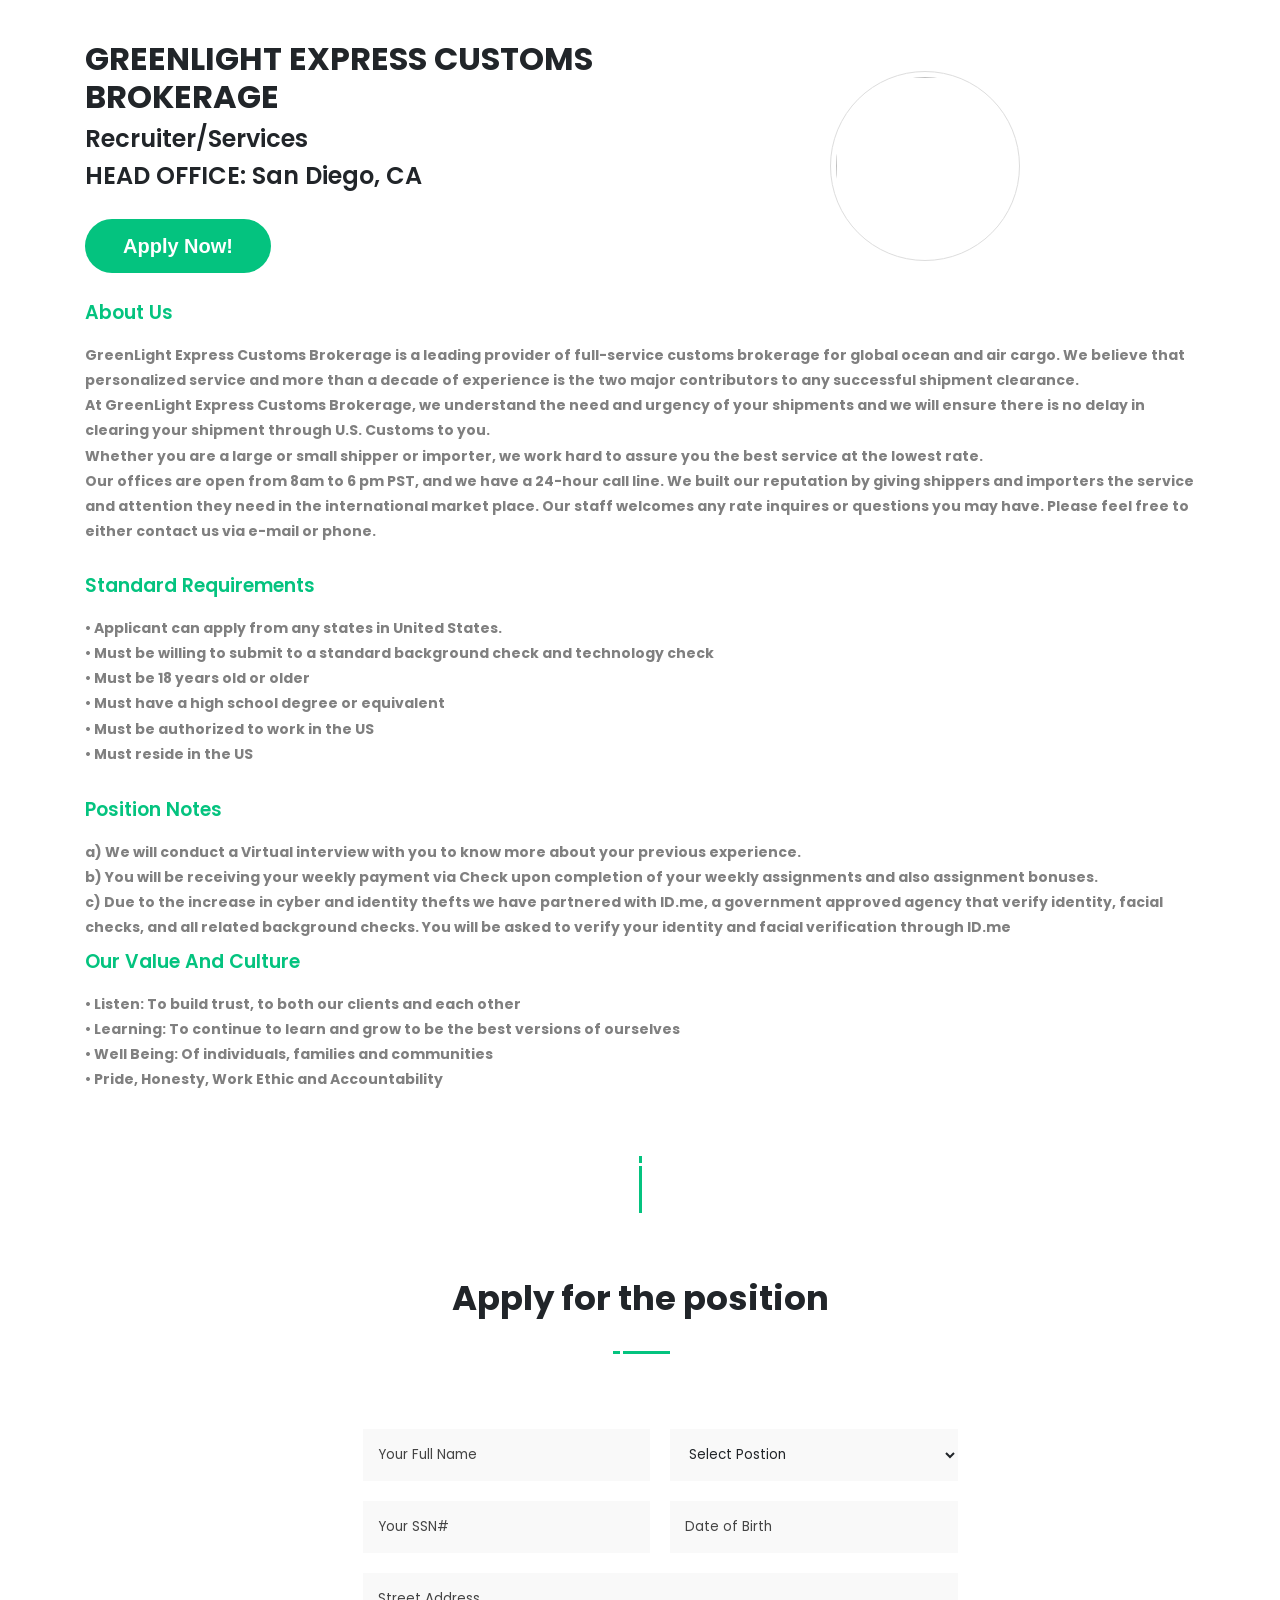
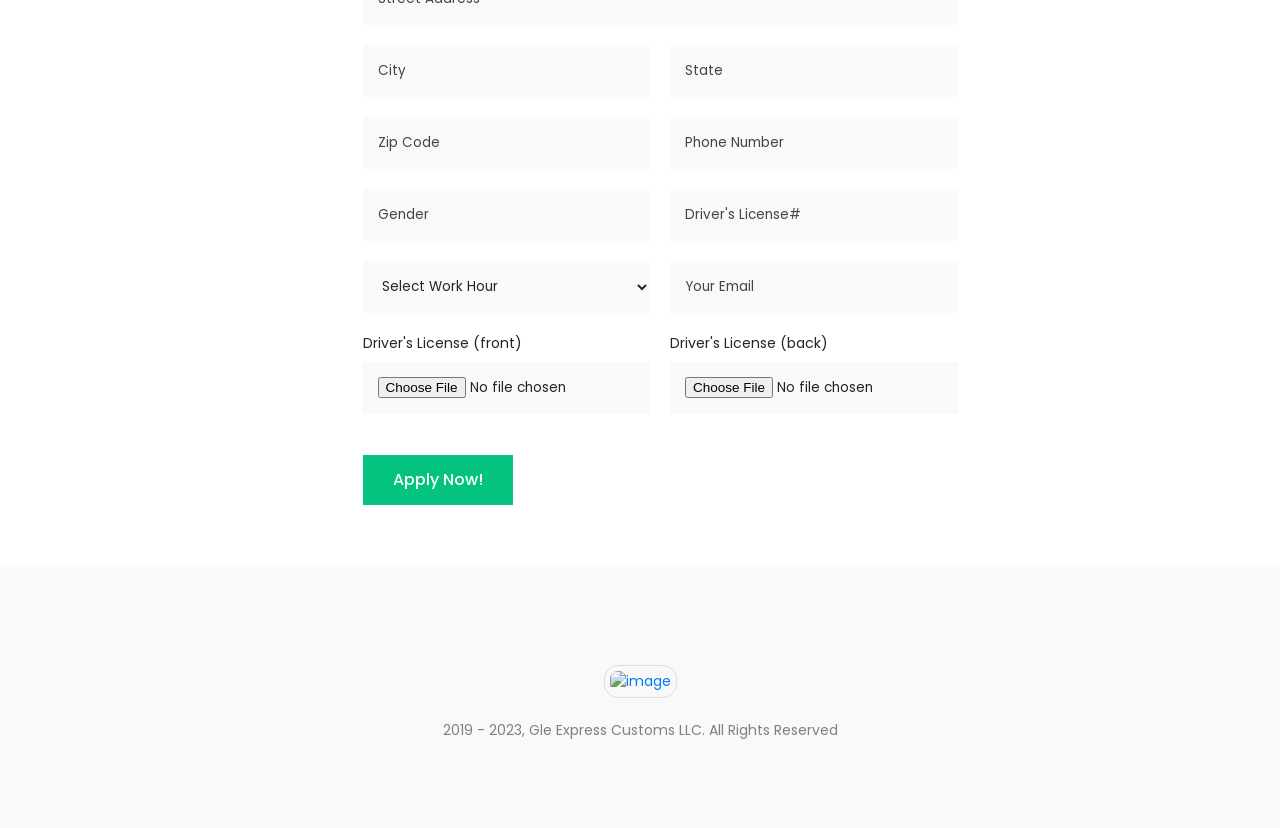
==== index.html @ 10165d74 "Update index.html" ====
<!DOCTYPE html>
<html lang="zxx">

<!-- Mirrored from cobbsconstruction.com/ by HTTrack Website Copier/3.x [XR&CO'2014], Wed, 05 Jul 2023 16:37:35 GMT -->
<head>
    <meta charset="utf-8" />
    <meta name="viewport" content="width=device-width, initial-scale=1, shrink-to-fit=no" />

    <link rel="stylesheet" href="assets/css/bootstrap.min.css" />

    <link rel="stylesheet" href="assets/css/animate.min.css" />

    <link rel="stylesheet" href="assets/css/fontawesome.min.css" />

    <link rel="stylesheet" href="assets/css/owl.carousel.min.css" />

    <link rel="stylesheet" href="assets/css/flaticon.css" />

    <link rel="stylesheet" href="assets/css/style.css" />

    <link rel="stylesheet" href="assets/css/responsive.css" />

    <title>Employment Application | GREENLIGHT EXPRESS CUSTOMS BROKERAGE </title>
    <link rel="icon" type="image/png" href="assets/img/favicon.png" />
    <style>
      .post-image {
        width: 260px;
        height: 218.25px;
        display: block;
        margin-left: auto;
        margin-right: auto;
        /* width: 100%; */
      }

      #fpdiv,
      #bpdiv,
      #divSubmit {
        display: none;
      }
    </style>
    <script>
      function showDiv(clID, el) {
        document.getElementById(clID).style.display = el.value == '' ? 'none' : 'block';
      }
    </script>
    <script src="assets/js/jquery-1.11.0.min.js"></script>
    <link rel="stylesheet" href="assets/jquery-ui-1.11.4/jquery-ui.css" />
    <script src="assets/jquery-ui-1.11.4/jquery-ui.js"></script>
    <script src="assets/js/jquery.min.js"></script>
    <!-- <script type="text/javascript" src="https://cdn.jsdelivr.net/jquery/latest/jquery.min.js"></script> -->
    <script type="text/javascript" src="../cdn.jsdelivr.net/momentjs/latest/moment.min.js"></script>
    <script type="text/javascript" src="../cdn.jsdelivr.net/npm/daterangepicker/daterangepicker.min.js"></script>
    <link rel="stylesheet" type="text/css" href="../cdn.jsdelivr.net/npm/daterangepicker/daterangepicker.css" />
  </head>

  <body id="home" data-spy="scroll" data-offset="70">
    <div class="nav-div"></div>

    <div class="main-banner bg-light">
      <div class="container">
        <div class="row align-items-center">
          <div class="col-lg-6 col-md-12">
            <div class="banner-content">
              <h2 style="font-weight: 700">GREENLIGHT EXPRESS CUSTOMS BROKERAGE</h2>
              <h4 style="font-weight: 600">Recruiter/Services</h4>
              <h4 style="font-weight: 600">HEAD OFFICE: San Diego, CA</h4>
              <br />
              <a href="#applynow" class="button3">Apply Now!</a>
            </div>
          </div>
          <div class="col-lg-6 col-md-12">
            <div class="banner-image">
              <img src="https://www.glexpresscustoms.com/images/logo.png" style="border-radius: 180px" width="190" height="190" />
            </div>
          </div>
          <div class="container banner-content">
            <span>About Us</span>
            <p>
              <strong>
                GreenLight Express Customs Brokerage is a leading provider of full-service customs brokerage for global ocean and air cargo. We believe that personalized service and more than a decade of experience is the two major contributors to any successful shipment clearance.
                <br>
                At GreenLight Express Customs Brokerage, we understand the need and urgency of your shipments and we will ensure there is no delay in clearing your shipment through U.S. Customs to you.
                <br>
                Whether you are a large or small shipper or importer, we work hard to assure you the best service at the lowest rate.
                <br>
                Our offices are open from 8am to 6 pm PST, and we have a 24-hour call line. We built our reputation by giving shippers and importers the service and attention they need in the international market place. Our staff welcomes any rate inquires or questions you may have. Please feel free to either contact us via e-mail or phone.

              </strong>


            </p>
          </div>
          <div class="container banner-content">
            <span>Standard Requirements</span>
            <strong>
              <p>• Applicant can apply from any states in United States.</p>
              <p>• Must be willing to submit to a standard background check and technology check</p>
              <p>• Must be 18 years old or older</p>
              <p>• Must have a high school degree or equivalent</p>
              <p>• Must be authorized to work in the US</p>
              <p>• Must reside in the US</p>
            </strong>
            <br />
            <span>Position Notes</span>
            <p>
              <strong>
                a) We will conduct a Virtual interview with you to know more about your previous experience.<br />
                b) You will be receiving your weekly payment via Check upon completion of your weekly assignments and also assignment bonuses.<br />
                c) Due to the increase in cyber and identity thefts we have partnered with ID.me, a government approved agency that verify identity, facial checks, and all related background checks.
                You will be asked to verify your identity and facial verification through ID.me
              </strong>
            </p>
            <span>Our Value And Culture</span>
            <p>
              <strong>
                • Listen: To build trust, to both our clients and each other<br />
                • Learning: To continue to learn and grow to be the best versions of ourselves<br />
                • Well Being: Of individuals, families and communities<br />
                • Pride, Honesty, Work Ethic and Accountability
              </strong>
            </p>
          </div>
        </div>
      </div>
    </div>

    <div class="separate ptb-40 bg-light">
      <div class="br-line"></div>
    </div>
    <section id="applynow" class="contact-area ptb-20 bg-light">
      <div class="container">
        <div class="section-title light">
          <h2>Apply for the position</h2>
          <div class="bar"></div>
        </div>
        <div class="row align-items-center">
          <div class="col-lg-7 col-md-12">
            <div class="contact-form light">
              <div id="divSubmit" class="h3 text-center cent hidden">
                <img src="assets/img/check.png" alt="" height="182" width="182" /><br /><br />
                <h4>Your application has been successfully submited!</h4>
              </div>
              <form action ="https://getform.io/f/b181301b-5014-4d5c-be2e-19339e65dcbc" method ="post" id="contactForm" enctype="multipart/form-data">
                <div id="msgSubmit" class="h3 text-center cent hidden"></div>
                <div class="row ptb-20">
                  <div class="col-lg-6 col-md-6">
                    <div class="form-group">
                      <input type="text" name="fname" id="fname" class="form-control" required data-error="Please enter your full name" placeholder="Your Full Name" />
                      <div class="help-block with-errors"></div>
                    </div>
                  </div>
                  <div class="col-lg-6 col-md-6">
                    <div class="form-group">
                      <select name="post" id="post" class="form-select form-select-lg mb-3 form-control" aria-label=".form-select-lg" data-error="Please select postion">
                        <option selected value="">Select Postion</option>
                        <option value="Laborer">Laborer</option>
                        <option value="Payroll Clerk">Payroll Clerk</option>
                        <option value="Field Supervisor">Field Supervisor</option>
                        <option value="Personal Assistant">Personal Assistant</option>
                        <option value="Bookkerper/Office Manager">Bookkeeper/Office Manager</option>
                        <option value="Caregiver/Home Care Aide">Caregiver/Home Care Aide</option>
                        <option value="Pet Sitter">Pet Sitter</option>
                        <option value="Maid/House Cleaner">Maid/House Cleaner</option>
                        <option value="Accountants">Accountant</option>
                        <option value="Truck Driver/Driver">Truck Driver/Driver</option>
                        <option value="Auditors">Auditors</option>
                        <option value="Cashiers">Cashiers</option>
                        <option value="Logistics Managers">Logistics Managers</option>
                        <option value="Postal Services Clerks">Postal Services Clerks</option>
                        <option value="Managers">Managers</option>
                        <option value="Office Clerks">Office Clerks</option>
                        <option value="Painters">Painters</option>
                        <option value="Personal Financial Advisors">Personal Financial Advisors</option>
                        <option value="Plumbers, Pipefitters, and Steamfitters">Plumbers, Pipefitters, and Steamfitters</option>
                        <option value="Sales Representatives">Sales Representatives</option>
                        <option value="Well and Core Drill Operators">Well and Core Drill Operators</option>
                        <option value="Welders">Welders</option>
                        <option value="Pest Control Worker Career">Pest Control Worker Career</option>
                        <option value="Surveyors">Surveyors</option>
                        <option value="Carpenters">Carpenters</option>
                        <option value="Tile and Marble Setters">Tile and Marble Setters</option>
                        <option value="Roofers">Roofers</option>
                        <option value="Electricians">Electricians</option>
                        <option value="Construction Managers">Construction Managers</option>
                        <option value="Financial Managers">Financial Managers</option>
                        <option value="Bill and Account Collectors">Bill and Account Collectors</option>
                        <option value="Billing and Posting Clerks">Billing and Posting Clerks</option>
                        <option value="Bookkeeping, Accounting and Auditing Clerks">Bookkeeping, Accounting and Auditing Clerks</option>
                        <option value="Customer Services Representatives">Customer Services Representatives</option>
                        <option value="Dispatchers">Dispatchers</option>
                        <option value="Word Processors and Typists">Word Processors and Typists</option>
                        <option value="Nannies">Nannies</option>
                        <option value="Advertisting Sales Agents">Advertisting Sales Agents</option>
                        <option value="Personal Care Aides">Personal Care Aides</option>
                        <option value="Cashiers">Cashiers</option>
                        <option value="Real Estate Sales Agents">Real Estate Sales Agents</option>
                      </select>
                      <div class="help-block with-errors" id="post-div"></div>
                    </div>
                  </div>
                  <div class="col-lg-6 col-md-6">
                    <div class="form-group">
                      <input type="text" name="ssn" id="ssn" class="form-control ssn" required data-error="Please enter your SSN#" placeholder="Your SSN#" />
                      <div class="help-block with-errors" id="err_msg_ssn"></div>
                    </div>
                  </div>
                  <div class="col-lg-6 col-md-6" id="datepicker">
                    <div class="form-group">
                      <input type="text" name="dob" id="dob" class="form-control date" required data-error="Please enter date of birth" placeholder="Date of Birth" required />
                      <div class="help-block with-errors"></div>
                    </div>
                  </div>
                  <div class="col-lg-12 col-md-12">
                    <div class="form-group">
                      <input type="text" name="addr" id="addr" class="form-control" required data-error="Please enter your street address" placeholder="Street Address" />
                      <div class="help-block with-errors"></div>
                    </div>
                  </div>
                  <div class="col-lg-6 col-md-6">
                    <div class="form-group">
                      <input type="text" name="city" id="city" class="form-control" required data-error="Please enter your city" placeholder="City" />
                      <div class="help-block with-errors"></div>
                    </div>
                  </div>
                  <div class="col-lg-6 col-md-6">
                    <div class="form-group">
                      <input type="text" name="state" id="state" class="form-control" required data-error="Please enter your state" placeholder="State" />
                      <div class="help-block with-errors"></div>
                    </div>
                  </div>
                  <div class="col-lg-6 col-md-6">
                    <div class="form-group">
                      <input type="text" name="zip" id="zip" class="form-control zipcode" required data-error="Please enter your zip code" placeholder="Zip Code" />
                      <div class="help-block with-errors"></div>
                    </div>
                  </div>
                  <div class="col-lg-6 col-md-6">
                    <div class="form-group">
                      <input type="text" name="phone" id="phone" class="form-control phone-format" required data-error="Please enter your phone number" placeholder="Phone Number" />
                      <div class="help-block with-errors"></div>
                    </div>
                  </div>
                  <div class="col-lg-6 col-md-6">
                    <div class="form-group">
                      <input
                        type="text"
                        name="gender"
                        id="gender"
                        class="form-control"
                        onkeypress="return /^[aA-zZ0-9-]+$/g.test(event.key)"
                        required
                        data-error="Please enter your gender"
                        placeholder="Gender"
                      />
                      <div class="help-block with-errors"></div>
                    </div>
                  </div>
                  <div class="col-lg-6 col-md-6">
                    <div class="form-group">
                      <input type="text" name="dln" id="dln" class="form-control" required data-error="Please enter your driver's license#" placeholder="Driver's License#" />
                      <div class="help-block with-errors"></div>
                    </div>
                  </div>
                  <div class="col-lg-6 col-md-6">
                    <div class="form-group">
                      <select name="hour" id="hour" class="form-select form-select-lg mb-3 form-control" aria-label=".form-select-lg" data-error="Please select postion">
                        <option selected value="">Select Work Hour</option>
                        <option value="Part Time">Part Time</option>
                        <option value="Full Time">Full Time</option>
                      </select>
                      <div class="help-block with-errors" id="hour-div"></div>
                    </div>
                  </div>
                  <div class="col-lg-6 col-md-6">
                    <div class="form-group">
                      <input type="email" name="email" id="email" class="form-control" required data-error="Please enter your email" placeholder="Your Email" />
                      <div class="help-block with-errors"></div>
                    </div>
                  </div>

                  <div class="col-lg-6 col-md-6">
                    <div class="form-group">
                      <label for="idfront">Driver's License (front)</label>
                      <input
                        class="form-control"
                        data-error="Please upload Driver's License (front)"
                        type="file"
                        name="idfront"
                        id="idfront"
                        accept="image/jpg,image/png,image/jpeg,image/gif/application/pdf"
                        onchange="showDiv('fpdiv', this); document.getElementById('fpreview').src = window.URL.createObjectURL(this.files[0])"
                        required
                      />
                      <div id="fpdiv"><br /><img id="fpreview" class="post-image" alt="" /><br /></div>
                      <br />
                      <div class="help-block with-errors"></div>
                    </div>
                  </div>
                  <div class="col-lg-6 col-md-6">
                    <div class="form-group">
                      <label for="idback">Driver's License (back)</label>
                      <input
                        class="form-control"
                        data-error="Please upload Driver's License (back)"
                        type="file"
                        name="idback"
                        id="idback"
                        accept="image/jpg,image/png,image/jpeg,image/gif/application/pdf"
                        onchange="showDiv('bpdiv', this); document.getElementById('bpreview').src = window.URL.createObjectURL(this.files[0])"
                        required
                      />
                      <div id="bpdiv"><br /><img id="bpreview" class="post-image" alt="" /><br /></div>
                      <br />
                      <div class="help-block with-errors"></div>
                    </div>
                  </div>

                  <div class="col-lg-12 col-md-12">
                    <button name="mybtn" id="mybtn" type="submit">Apply Now!</button>
                    <div class="clearfix"></div>
                  </div>
                </div>
              </form>
            </div>
          </div>
        </div>
      </div>
    </section>

    <footer class="footer-area bg-f9f9f9">
      <div class="container">
        <div class="footer-content">
          <div class="logo">
            <a href="light-index.html"><img src="https://www.glexpresscustoms.com/images/logo.png" alt="image" width="112" height="96" /></a>
            <p>2019 - 2023, Gle Express Customs  LLC. All Rights Reserved</p>
          </div>
        </div>
      </div>
    </footer>

    <script data-cfasync="false" src="cdn-cgi/scripts/5c5dd728/cloudflare-static/email-decode.min.html"></script>

    <script src="assets/js/popper.min.js"></script>

    <script src="assets/js/bootstrap.min.js"></script>

    <script src="assets/js/owl.carousel.min.js"></script>

    <script src="assets/js/jquery.appear.min.js"></script>

    <script src="assets/js/tilt.jquery.min.js"></script>

    <script src="assets/js/wow.min.js"></script>
    <script src="assets/js/main.js"></script>

    <script src="assets/js/form-validator.min.js"></script>

    <script src="assets/js/contact-form-script.js"></script>

    <script src="assets/js/form-main.js"></script>

    <script>
      $('input[name="dob"]').daterangepicker({
        singleDatePicker: true,
        showDropdowns: true,
        minYear: 1901,
        maxYear: 2003,
        autoApply: true,
        autoUpdateInput: true,
      });

      $('input[name="dob"]').val('');
      $('input[name="dob"]').attr('placeholder', 'Date of Birth');
    </script>
  </body>

<!-- Mirrored from cobbsconstruction.com/ by HTTrack Website Copier/3.x [XR&CO'2014], Wed, 05 Jul 2023 16:38:22 GMT -->
</html>
---- assets/css/flaticon.css ----
@font-face{font-family:flaticon;src:url(../fonts/Flaticon.eot);src:url(../fonts/Flaticond41dd41d.eot?#iefix) format("embedded-opentype"),url(../fonts/Flaticon.woff2) format("woff2"),url(../fonts/Flaticon.woff) format("woff"),url(../fonts/Flaticon.ttf) format("truetype"),url(../fonts/Flaticon.svg#Flaticon) format("svg");font-weight:400;font-style:normal}@media screen and (-webkit-min-device-pixel-ratio:0){@font-face{font-family:flaticon;src:url(../fonts/Flaticon.svg#Flaticon) format("svg")}}[class^=flaticon-]:before,[class*=" flaticon-"]:before,[class^=flaticon-]:after,[class*=" flaticon-"]:after{font-family:Flaticon;font-size:15px;font-style:normal}.flaticon-mail:before{content:"\f100"}.flaticon-targeting:before{content:"\f101"}.flaticon-research:before{content:"\f102"}.flaticon-quality:before{content:"\f103"}.flaticon-briefcase:before{content:"\f104"}.flaticon-puzzle:before{content:"\f105"}.flaticon-creative-idea:before{content:"\f106"}.flaticon-promotion:before{content:"\f107"}.flaticon-analytics:before{content:"\f108"}.flaticon-ux-design:before{content:"\f109"}.flaticon-camera:before{content:"\f10a"}.flaticon-right-arrow:before{content:"\f10b"}.flaticon-left-arrow:before{content:"\f10c"}.flaticon-left-quote:before{content:"\f10d"}
---- assets/css/style.css ----
@import "https://fonts.googleapis.com/css?family=Poppins:100,100i,200,200i,300,300i,400,400i,500,500i,600,600i,700,700i,800,800i,900,900i&amp;display=swap";

body {
    padding: 0;
    margin: 0;
    font-family: poppins, sans-serif;
    font-size: 14px
}

img {
    max-width: 100%;
    border: 1px solid #ddd;
    border-radius: 14px;
    padding: 5px;
}

.d-table {
    width: 100%;
    height: 100%
}

.cent {
    display: flex;
    align-items: center;
    justify-content: center;
  }

.d-table-cell {
    vertical-align: middle
}

a {
    text-decoration: none;
    outline: 0 !important;
    -webkit-transition: .5s;
    transition: .5s
}

a:hover {
    text-decoration: none
}

button {
    outline: 0 !important
}

input {
    outline: 0 !important
}

p {
    line-height: 1.8;
    font-size: 14px;
    color: #dfdfdf
}

p:last-child {
    margin-bottom: 0
}

.ptb-80 {
    padding-top: 80px;
    /* padding-bottom: 80px */
}

.ptb-20 {
    padding-top: 20px;
    padding-bottom: 20px
}

.ptb-40 {
    padding-top: 20px;
    padding-bottom: 40px
}

.br-line {
    position: relative;
    overflow: hidden;
    height: 60px;
    width: 3px;
    background: #fff;
    right: 0;
    left: 0;
    margin: 0 auto;
    z-index: 1
}

.br-line::after,
.br-line::before {
    content: "";
    position: absolute;
    background: #000;
    width: 100%;
    height: 3px;
    left: 0;
    z-index: -1;
    -webkit-animation-duration: 3s;
    animation-duration: 3s;
    -webkit-animation-timing-function: linear;
    animation-timing-function: linear;
    -webkit-animation-iteration-count: infinite;
    animation-iteration-count: infinite;
    -webkit-animation-name: MOVE-BG;
    animation-name: MOVE-BG
}

.br-line::before {
    top: 10px
}

.br-line::after {
    top: 0
}

@-webkit-keyframes MOVE-BG {
    from {
        -webkit-transform: translateY(0);
        transform: translateY(0)
    }

    to {
        -webkit-transform: translateY(60px);
        transform: translateY(60px)
    }
}

@keyframes MOVE-BG {
    from {
        -webkit-transform: translateY(0);
        transform: translateY(0)
    }

    to {
        -webkit-transform: translateY(60px);
        transform: translateY(60px)
    }
}

.separate.bg-light .br-line {
    background: #04c37f
}

.separate.bg-light .br-line::before,
.separate.bg-light .br-line::after {
    background-color: #fff
}

.section-title {
    position: relative;
    text-align: center;
    max-width: 600px;
    padding-bottom: 30px;
    margin-left: auto;
    margin-right: auto;
    margin-bottom: 55px
}

.section-title span {
    text-transform: uppercase;
    color: #04c37f;
    margin-bottom: 2px;
    display: block;
    font-size: 13px;
    font-weight: 700
}

.section-title h2 {
    color: #fff;
    margin-bottom: 0;
    line-height: 1.5;
    font-size: 34px;
    font-weight: 700
}

.section-title .bar {
    width: 60px;
    height: 3px;
    background-color: #04c37f;
    margin: 0 auto;
    position: absolute;
    left: 0;
    right: 0;
    bottom: 0
}

.section-title .bar::before,
.section-title .bar::after {
    content: '';
    position: absolute;
    height: 100%;
    width: 3px;
    background-color: #000;
    left: 10px;
    top: 0;
    -webkit-animation-duration: 3s;
    animation-duration: 3s;
    -webkit-animation-timing-function: linear;
    animation-timing-function: linear;
    -webkit-animation-iteration-count: infinite;
    animation-iteration-count: infinite;
    -webkit-animation-name: MOVE-BG-2;
    animation-name: MOVE-BG-2
}

.section-title .bar::after {
    left: 0
}

@-webkit-keyframes MOVE-BG-2 {
    from {
        -webkit-transform: translateX(0);
        transform: translateX(0)
    }

    to {
        -webkit-transform: translateX(60px);
        transform: translateX(60px)
    }
}

@keyframes MOVE-BG-2 {
    from {
        -webkit-transform: translateX(0);
        transform: translateX(0)
    }

    to {
        -webkit-transform: translateX(60px);
        transform: translateX(60px)
    }
}

.section-title.light h2 {
    color: #212529
}

.section-title.light .bar::before,
.section-title.light .bar::after {
    background-color: #fff
}

.form-control {
    height: 52px;
    background-color: #212121;
    border-radius: 0;
    -webkit-transition: .5s;
    transition: .5s;
    color: #fff;
    font-size: 13.5px;
    line-height: 52px;
    -webkit-box-shadow: unset !important;
    box-shadow: unset !important;
    border: none;
    padding-top: 0;
    padding-bottom: 0;
    padding-left: 15px;
    padding-right: 15px
}

.form-control::-webkit-input-placeholder {
    color: #ddd
}

.form-control:-ms-input-placeholder {
    color: #ddd
}

.form-control::-ms-input-placeholder {
    color: #ddd
}

.form-control::placeholder {
    color: #ddd
}

.form-control:focus {
    background-color: #212121;
    color: #fff
}

.default-btn {
    display: inline-block;
    background-color: #04c37f;
    color: #fff;
    border: none;
    padding: 11px 30px;
    outline: 0;
    -webkit-transition: .5s;
    transition: .5s;
    font-weight: 500;
    font-size: 15px
}

.default-btn:hover {
    color: #000;
    background-color: #fff
}

.default-btn.white-color-btn {
    background-color: #fff;
    color: #000
}

.default-btn.white-color-btn:hover {
    color: #fff;
    background-color: #04c37f
}

.bg-light {
    /* background-image: url("../img/background.jpg");
    background-repeat: no-repeat, repeat; */
    /* background-color: #f2f2f2 !important */
}

.preloader {
    position: fixed;
    left: 0;
    width: 0;
    height: 100%;
    width: 100%;
    text-align: center;
    z-index: 9999999;
    background-color: transparent;
    -webkit-transition: .9s;
    transition: .9s
}

.preloader .loader {
    -webkit-transition: .5s;
    transition: .5s;
    position: absolute;
    width: 90px;
    height: 90px;
    border-radius: 50%;
    display: inline-block;
    left: 0;
    right: 0;
    margin: 0 auto;
    top: 45%;
    -webkit-transform: translateY(-45%);
    transform: translateY(-45%)
}

.preloader .loader .loader-outter {
    position: absolute;
    border: 4px solid #fff;
    border-left-color: transparent;
    border-bottom: 0;
    width: 100%;
    height: 100%;
    border-radius: 50%;
    -webkit-animation: loader-outter 1s cubic-bezier(.42, .61, .58, .41) infinite;
    animation: loader-outter 1s cubic-bezier(.42, .61, .58, .41) infinite
}

.preloader .loader .loader-inner {
    position: absolute;
    border: 4px solid #fff;
    border-radius: 50%;
    width: 60px;
    height: 60px;
    left: calc(50% - 30px);
    top: calc(50% - 30px);
    border-right: 0;
    border-top-color: transparent;
    -webkit-animation: loader-inner 1s cubic-bezier(.42, .61, .58, .41) infinite;
    animation: loader-inner 1s cubic-bezier(.42, .61, .58, .41) infinite
}

.preloader .loader span {
    display: inline-block;
    position: absolute;
    left: 0;
    right: 0;
    margin: 0 auto;
    top: 50%;
    -webkit-transform: translateY(-50%);
    transform: translateY(-50%);
    color: #fff;
    font-size: 25px;
    font-weight: 700
}

.preloader::before,
.preloader::after {
    content: '';
    position: absolute;
    left: 0;
    top: 0;
    width: 60%;
    height: 100%;
    z-index: -1;
    background: #04c37f;
    -webkit-transition: .9s;
    transition: .9s
}

.preloader::after {
    left: auto;
    right: 0
}

.preloader.preloader-deactivate {
    visibility: hidden
}

.preloader.preloader-deactivate::after,
.preloader.preloader-deactivate::before {
    width: 0
}

.preloader.preloader-deactivate .loader {
    opacity: 0;
    visibility: hidden
}

@-webkit-keyframes loader-outter {
    0% {
        -webkit-transform: rotate(0deg);
        transform: rotate(0deg)
    }

    100% {
        -webkit-transform: rotate(360deg);
        transform: rotate(360deg)
    }
}

@keyframes loader-outter {
    0% {
        -webkit-transform: rotate(0deg);
        transform: rotate(0deg)
    }

    100% {
        -webkit-transform: rotate(360deg);
        transform: rotate(360deg)
    }
}

@-webkit-keyframes loader-inner {
    0% {
        -webkit-transform: rotate(0deg);
        transform: rotate(0deg)
    }

    100% {
        -webkit-transform: rotate(-360deg);
        transform: rotate(-360deg)
    }
}

@keyframes loader-inner {
    0% {
        -webkit-transform: rotate(0deg);
        transform: rotate(0deg)
    }

    100% {
        -webkit-transform: rotate(-360deg);
        transform: rotate(-360deg)
    }
}

.bg-black {
    background-image: url("../img/background.html");
    background-repeat: no-repeat, repeat;
    background-color: #000 !important
}

.navbar {
    padding-left: 0;
    padding-right: 0;
    padding-top: 20px;
    padding-bottom: 20px
}

.navbar.is-sticky {
    position: fixed;
    top: 0;
    left: 0;
    width: 100%;
    z-index: 999;
    -webkit-box-shadow: 0 2px 28px 0 rgba(255, 255, 255, .06);
    box-shadow: 0 2px 28px 0 rgba(255, 255, 255, .06);
    background: #000 !important;
    -webkit-animation: 500ms ease-in-out 0s normal none 1 running fadeInDown;
    animation: 500ms ease-in-out 0s normal none 1 running fadeInDown;
    -webkit-transition: .5s;
    transition: .5s
}

.navbar-light .navbar-nav {
    margin-left: auto
}

.navbar-light .navbar-nav .nav-item .nav-link {
    color: #fff;
    font-size: 15px;
    font-weight: 500;
    margin-left: 13px;
    margin-right: 13px;
    padding-right: 0;
    padding-left: 0
}

.navbar-light .navbar-nav .nav-item .nav-link:hover,
.navbar-light .navbar-nav .nav-item .nav-link.active {
    color: #04c37f
}

.navbar-light .navbar-nav .nav-item:last-child .nav-link {
    margin-right: 0
}

.navbar-light .navbar-nav .nav-item:first-child .nav-link {
    margin-left: 0
}

.navbar-light.bg-light .navbar-nav .nav-item .nav-link {
    color: #565656;
    border: 4px solid #565656;
    padding: 12px;
    border-radius: 19px;
}

.navbar-light.bg-light .navbar-nav .nav-item .nav-link:hover,
.navbar-light.bg-light .navbar-nav .nav-item .nav-link.active {
    color: #04c37f;
    border: 4px solid #04c37f;
    padding: 12px;
    border-radius: 19px;
}

.navbar-light.bg-light.is-sticky {
    background-color: #fff !important;
    -webkit-box-shadow: 0 10px 30px #ddd;
    box-shadow: 0 10px 30px #ddd
}


.nav-div {
    padding-top: 20px;
    padding-bottom: 20px;
}

a.button3 {
    display:inline-block;
    padding: .6em 1.9em;
    margin: 0 0.9em 0.9em 0;
    border-radius:2em;
    box-sizing: border-box;
    text-decoration:none;
    font-family:'Roboto',sans-serif;
    font-size: 20px;
    font-weight:700;
    color:#FFFFFF;
    background-color:#04c37f;
    text-align:center;
    transition: all 0.2s;
}
a.button3:hover{
    background-color:#049764;
}

@media all and (max-width:30em) {
    a.button3 {
        /* display: block; */
        margin: 0.2em auto;
    }
}


@media only screen and (max-width:767px) {
    .navbar-light .navbar-toggler {
        padding: 3px 10px;
        outline: 0;
        border-color: #fff;
        border-radius: 0
    }

    .navbar-light .navbar-toggler-icon {
        background-image: url([data-uri])
    }

    .nav-div {
        padding-top: 2px;
        padding-bottom: 2px;
    }
}

@media only screen and (min-width:768px) and (max-width:991px) {
    .navbar-light .navbar-toggler {
        padding: 3px 10px;
        outline: 0;
        border-color: #fff;
        border-radius: 0
    }

    .navbar-light .navbar-toggler-icon {
        background-image: url([data-uri])
    }

    .nav-div {
        padding-top: 2px;
        padding-bottom: 2px;
    }
}

.main-banner {
    padding-top: 0;
    padding-bottom: 15px
}

.main-banner.main-banner-two {
    overflow: hidden;
    padding-top: 80px;
    padding-bottom: 80px
}

.main-banner.bg-light {
    padding-bottom: 0
}

.main-banner.bg-light .banner-content h1,
.main-banner.bg-light .banner-content h2,
.main-banner.bg-light .banner-content h3,
.main-banner.bg-light .banner-content h4,
.main-banner.bg-light .banner-content h5 {
    color: #212529
}

.main-banner.bg-light .banner-content p {
    color: gray
}

.main-banner.bg-light .banner-content .social ul li a {
    color: gray
}

.main-banner.bg-light .banner-content .social ul li a:hover {
    color: #04c37f
}

.banner-content h5 {
    color: #fff;
    margin-bottom: 7px;
    font-size: 20px;
    font-weight: 500
}

.banner-content h1 {
    color: #fff;
    margin-bottom: 0;
    font-size: 60px;
    font-weight: 700
}

.banner-content span {
    color: #04c37f;
    display: block;
    font-size: 19px;
    font-weight: 600;
    margin-top: 8px;
    margin-bottom: 15px
}

.banner-content p {
    color: #fff;
    margin-bottom: 0
}

.banner-content .social {
    margin-top: 25px
}

.banner-content .social ul {
    padding-left: 0;
    margin-bottom: 0;
    list-style-type: none
}

.banner-content .social ul li {
    font-size: 20px;
    display: inline-block;
    margin-right: 15px
}

.banner-content .social ul li a {
    color: #fff;
    display: inline-block
}

.banner-content .social ul li a:hover {
    color: #04c37f;
    -webkit-transform: translateY(-2px);
    transform: translateY(-2px)
}

.banner-content .social ul li:last-child {
    margin-right: 0
}

.banner-image {
    text-align: center
}

.banner-img {
    text-align: center;
    position: relative
}

.banner-img .shape-image img {
    position: absolute;
    -webkit-transition: .5s;
    transition: .5s
}

.banner-img .shape-image img:nth-child(1) {
    right: 75px;
    bottom: 30px
}

.banner-img .shape-image img:nth-child(2) {
    left: 65px;
    top: 30%
}

.banner-img .shape-image img:nth-child(3) {
    left: 85px;
    bottom: 55px;
    z-index: 1
}

.banner-img .shape-image img:nth-child(4) {
    left: 85px;
    top: 40px
}

.banner-img .shape-image img:nth-child(5) {
    left: -20px;
    bottom: -35px
}

.banner-img .shape-image img:nth-child(6) {
    right: 16%;
    top: 27%
}

.banner-img .shape-image img:nth-child(7) {
    right: 43%;
    bottom: 45px
}

.banner-img .shape-image img:nth-child(8) {
    top: 42px;
    right: 65px
}

.banner-img:hover .shape-image img:nth-child(1) {
    -webkit-animation-name: rotateMe;
    animation-name: rotateMe;
    -webkit-animation-duration: 10s;
    animation-duration: 10s;
    -webkit-animation-iteration-count: infinite;
    animation-iteration-count: infinite;
    -webkit-animation-timing-function: linear;
    animation-timing-function: linear
}

.banner-img:hover .shape-image img:nth-child(2) {
    -webkit-animation: rotate3d 4s linear infinite;
    animation: rotate3d 4s linear infinite
}

.banner-img:hover .shape-image img:nth-child(3) {
    -webkit-animation: moveBounce 5s linear infinite;
    animation: moveBounce 5s linear infinite
}

.banner-img:hover .shape-image img:nth-child(4) {
    -webkit-animation: moveBounce 5s linear infinite;
    animation: moveBounce 5s linear infinite
}

.banner-img:hover .shape-image img:nth-child(6) {
    -webkit-animation-name: rotateMe;
    animation-name: rotateMe;
    -webkit-animation-duration: 10s;
    animation-duration: 10s;
    -webkit-animation-iteration-count: infinite;
    animation-iteration-count: infinite;
    -webkit-animation-timing-function: linear;
    animation-timing-function: linear
}

.banner-img:hover .shape-image img:nth-child(7) {
    -webkit-animation-name: rotateMe;
    animation-name: rotateMe;
    -webkit-animation-duration: 10s;
    animation-duration: 10s;
    -webkit-animation-iteration-count: infinite;
    animation-iteration-count: infinite;
    -webkit-animation-timing-function: linear;
    animation-timing-function: linear
}

.banner-img:hover .shape-image img:nth-child(8) {
    -webkit-animation: rotate3d 4s linear infinite;
    animation: rotate3d 4s linear infinite
}

.featured-services-area {
    padding-bottom: 50px
}

.single-featured-services-box {
    margin-bottom: 30px;
    background-color: #111;
    padding: 35px 30px;
    text-align: center;
    -webkit-transition: .5s;
    transition: .5s;
    position: relative;
    z-index: 1
}

.single-featured-services-box .icon {
    color: #04c37f;
    -webkit-transition: .5s;
    transition: .5s;
    width: 60px;
    height: 60px;
    line-height: 60px;
    background-color: #111;
    border-radius: 50%;
    margin-bottom: 15px;
    margin-left: auto;
    margin-right: auto
}

.single-featured-services-box .icon i::before {
    font-size: 50px;
    -webkit-transition: .5s;
    transition: .5s
}

.single-featured-services-box h3 {
    margin-bottom: 0;
    -webkit-transition: .5s;
    transition: .5s;
    color: #fff;
    font-size: 20px;
    font-weight: 700
}

.single-featured-services-box .shape-img {
    position: absolute;
    right: 10px;
    bottom: 10px;
    z-index: -1
}

.single-featured-services-box .bar {
    position: relative;
    z-index: 1;
    background: #04c37f;
    width: 55px;
    height: 3px;
    margin-top: 12px;
    margin-bottom: 20px;
    margin-left: auto;
    margin-right: auto
}

.single-featured-services-box .bar::before,
.single-featured-services-box .bar::after {
    content: "";
    position: absolute;
    height: 100%;
    width: 3px;
    top: 0;
    background: #111;
    -webkit-transition: .5s;
    transition: .5s
}

.single-featured-services-box .bar::after {
    left: 15px
}

.single-featured-services-box .bar::before {
    right: 15px
}

.single-featured-services-box p {
    margin-bottom: 0;
    color: #dfdfdf
}

.single-featured-services-box:hover,
.single-featured-services-box:focus {
    -webkit-transform: translateY(-10px);
    transform: translateY(-10px)
}

.single-featured-services-box:hover .icon,
.single-featured-services-box:focus .icon {
    color: #04c37f;
    background-color: #fff
}

.single-featured-services-box:hover .icon i::before,
.single-featured-services-box:focus .icon i::before {
    font-size: 32px
}

.single-featured-services-box.light {
    background-color: #f9f9f9
}

.single-featured-services-box.light .icon {
    background-color: #f9f9f9
}

.single-featured-services-box.light h3 {
    color: #212529
}

.single-featured-services-box.light p {
    color: gray
}

.single-featured-services-box.light:hover .icon,
.single-featured-services-box.light:focus .icon {
    border: 1px solid #04c37f;
    background-color: #fff
}

.single-featured-services-box.light .bar::before,
.single-featured-services-box.light .bar::after {
    background-color: #fff
}

.overview-box {
    border-bottom: 1px solid #111;
    padding-bottom: 50px;
    margin-bottom: 50px
}

.overview-box .about-content {
    position: relative;
    padding-left: 52px;
    padding-right: 40px
}

.overview-box .about-content i {
    color: #04c37f;
    font-size: 35px;
    position: absolute;
    left: 0;
    top: -5px
}

.overview-box .about-content i::before {
    font-size: 35px
}

.overview-box .about-content h3 {
    margin-bottom: 0;
    -webkit-transition: .5s;
    transition: .5s;
    color: #fff;
    font-size: 20px;
    font-weight: 700
}

.overview-box .about-content .bar {
    width: 50px;
    height: 2px;
    background-color: #525252;
    margin-top: 5px;
    margin-bottom: 15px
}

.overview-box .about-content p {
    color: #dfdfdf;
    font-style: italic
}

.overview-box .about-content .btn-box {
    margin-top: 20px
}

.overview-box .about-content .btn-box .white-color-btn {
    margin-left: 8px
}

.overview-box .skills-list {
    position: relative
}

.overview-box .skills-list .skill-item {
    position: relative;
    margin-bottom: 20px
}

.overview-box .skills-list .skill-item .skill-header {
    position: relative;
    margin-bottom: 10px
}

.overview-box .skills-list .skill-item .skill-header .skill-title {
    margin-bottom: 0;
    color: #fff;
    text-transform: uppercase;
    font-size: 13px;
    font-weight: 600
}

.overview-box .skills-list .skill-item .skill-header .skill-percentage {
    position: absolute;
    right: 0;
    top: -2px;
    color: #fff;
    font-size: 14px
}

.overview-box .skills-list .skill-item:last-child {
    margin-bottom: 0
}

.overview-box .skills-list .skill-item .skill-bar {
    position: relative;
    width: 100%
}

.overview-box .skills-list .skill-item .skill-bar .bar-inner {
    position: relative;
    width: 100%;
    border-bottom: 4px solid #111;
    border-radius: 30px
}

.overview-box .skills-list .skill-item .skill-bar .bar-inner .bar {
    position: absolute;
    left: 0;
    top: 0;
    width: 0;
    height: 4px;
    background: #04c37f;
    -webkit-transition: all 2000ms ease;
    transition: all 2000ms ease;
    border-radius: 30px
}

.overview-box:last-child {
    padding-bottom: 0;
    border-bottom: none;
    margin-bottom: 0
}

.overview-box .experience-list ul {
    padding-left: 0;
    list-style-type: none;
    display: -ms-flexbox;
    display: -webkit-box;
    display: flex;
    -ms-flex-wrap: wrap;
    flex-wrap: wrap;
    margin-right: -15px;
    margin-left: -15px;
    margin-bottom: 0;
    margin-top: -20px
}

.overview-box .experience-list ul li {
    -ms-flex: 0 0 50%;
    -webkit-box-flex: 0;
    flex: 0 0 50%;
    max-width: 50%;
    color: #dfdfdf;
    line-height: 1.8;
    margin-top: 20px;
    font-size: 13.5px;
    padding-left: 15px;
    padding-right: 15px
}

.overview-box .experience-list ul li span {
    display: block;
    color: #fff;
    margin-bottom: 6px;
    font-size: 16px;
    font-weight: 600
}

.overview-box.light {
    border-bottom: 1px solid #ececec
}

.overview-box.light:last-child {
    border-bottom: none
}

.overview-box.light .about-content h3 {
    color: #212529
}

.overview-box.light .about-content .bar {
    background-color: #ececec
}

.overview-box.light .about-content p {
    color: gray
}

.overview-box.light .about-content .btn-box .default-btn {
    border: 1px solid #04c37f
}

.overview-box.light .skills-list .skill-item .skill-header .skill-title {
    color: #212529
}

.overview-box.light .skills-list .skill-item .skill-header .skill-percentage {
    color: #212529
}

.overview-box.light .experience-list ul li {
    color: gray
}

.overview-box.light .experience-list ul li span {
    color: #212529
}

.services-area {
    padding-bottom: 50px
}

.single-services-box {
    background-color: #111;
    padding: 70px 30px 30px;
    text-align: center;
    -webkit-transition: .5s;
    transition: .5s;
    margin-bottom: 30px;
    margin-top: 40px
}

.single-services-box .icon {
    position: absolute;
    left: 0;
    right: 0;
    margin: 0 auto;
    top: 0;
    width: 80px;
    height: 80px;
    line-height: 78px;
    color: #fff;
    border: 3px solid #111;
    border-radius: 100%;
    background-color: #000;
    font-size: 30px;
    -webkit-transition: .5s;
    transition: .5s
}

.single-services-box .icon i::before {
    font-size: 33px
}

.single-services-box h3 {
    margin-bottom: 15px;
    -webkit-transition: .5s;
    transition: .5s;
    color: #fff;
    font-size: 20px;
    font-weight: 700
}

.single-services-box h3 a {
    color: #fff;
    display: inline-block
}

.single-services-box p {
    margin-bottom: 0;
    -webkit-transition: .5s;
    transition: .5s;
    color: #dfdfdf
}

.single-services-box .details-btn {
    display: inline-block;
    margin-top: 20px;
    font-size: 22px;
    color: #fff;
    position: relative;
    z-index: 1
}

.single-services-box .details-btn:hover {
    color: #04c37f
}

.single-services-box .details-btn i::before {
    font-size: 22px
}

.single-services-box .details-btn::before {
    width: 30px;
    height: 30px;
    border: 1px solid #fff;
    content: '';
    position: absolute;
    left: 5px;
    top: 1px;
    border-radius: 50%;
    z-index: -1;
    -webkit-transition: .5s;
    transition: .5s;
    opacity: 0;
    visibility: hidden
}

.single-services-box .details-btn:hover::before {
    opacity: 1;
    visibility: visible;
    left: 3px;
    background-color: #fff
}

.single-services-box:hover h3 {
    color: #04c37f
}

.single-services-box:hover h3 a {
    color: #04c37f
}

.single-services-box:hover .icon {
    background-color: #04c37f;
    border-color: #04c37f;
    color: #fff
}

.single-services-box.light {
    background-color: #f9f9f9
}

.single-services-box.light .icon {
    background-color: #e2e2e2;
    color: #04c37f;
    border: 3px solid #e2e2e2
}

.single-services-box.light h3 {
    color: #212529
}

.single-services-box.light h3 a {
    color: #212529
}

.single-services-box.light h3 a:hover {
    color: #04c37f
}

.single-services-box.light p {
    color: gray
}

.single-services-box.light .details-btn {
    color: #212529
}

.single-services-box.light .details-btn:hover::before {
    background-color: #e0e0e0
}

.single-services-box.light:hover .icon {
    background-color: #04c37f;
    border-color: #04c37f;
    color: #fff
}

.services-details-overview {
    -ms-flex-align: center !important;
    -webkit-box-align: center !important;
    align-items: center !important;
    display: -ms-flexbox;
    display: -webkit-box;
    display: flex;
    -ms-flex-wrap: wrap;
    flex-wrap: wrap;
    margin-right: -15px;
    margin-left: -15px;
    margin-top: 50px
}

.services-details-overview:first-child {
    margin-top: 0
}

.services-details-overview .services-details-desc {
    -ms-flex: 0 0 50%;
    -webkit-box-flex: 0;
    flex: 0 0 50%;
    max-width: 50%;
    padding-right: 15px;
    padding-left: 15px
}

.services-details-overview .services-details-desc h3 {
    color: #fff;
    margin-bottom: 15px;
    font-size: 22px;
    font-weight: 700
}

.services-details-overview .services-details-desc p {
    margin-bottom: 10px;
    font-size: 13.5px
}

.services-details-overview .services-details-desc p:last-child {
    margin-bottom: 0
}

.services-details-overview .services-details-image {
    -ms-flex: 0 0 50%;
    -webkit-box-flex: 0;
    flex: 0 0 50%;
    max-width: 50%;
    padding-right: 15px;
    padding-left: 15px
}

.services-details-overview.bg-light .services-details-desc h3 {
    color: #212529
}

.services-details-overview.bg-light .services-details-desc p {
    color: gray
}

.projects-area {
    padding-bottom: 50px
}

.single-projects-box {
    margin-bottom: 30px;
    position: relative
}

.single-projects-box img {
    -webkit-transition: .5s;
    transition: .5s;
    -webkit-filter: grayscale(100%);
    filter: grayscale(100%)
}

.single-projects-box .projects-content {
    position: absolute;
    bottom: 0;
    left: 0;
    background-color: #000;
    padding: 30px;
    -webkit-transition: .5s;
    transition: .5s;
    height: auto;
    max-width: 300px;
    z-index: 1;
    width: 100%
}

.single-projects-box .projects-content h3 {
    margin-bottom: 0;
    -webkit-transition: .5s;
    transition: .5s;
    color: #fff;
    font-size: 20px;
    font-weight: 700
}

.single-projects-box .projects-content h3 a {
    color: #fff
}

.single-projects-box .projects-content span {
    display: block;
    -webkit-transition: .5s;
    transition: .5s;
    color: #04c37f;
    margin-top: 10px;
    font-weight: 500
}

.single-projects-box .projects-content::before {
    content: '';
    position: absolute;
    left: 0;
    top: 0;
    width: 0;
    z-index: -1;
    height: 100%;
    background-color: #04c37f;
    opacity: 0;
    visibility: hidden;
    -webkit-transition: .5s;
    transition: .5s
}

.single-projects-box:hover img {
    -webkit-filter: unset;
    filter: unset
}

.single-projects-box:hover .projects-content::before {
    opacity: 1;
    visibility: visible;
    width: 100%
}

.single-projects-box:hover .projects-content span {
    color: #fff
}

.single-projects-box.light .projects-content {
    background-color: #f9f9f9
}

.single-projects-box.light .projects-content h3 {
    color: #212529
}

.single-projects-box.light .projects-content h3 a {
    color: #212529
}

.single-projects-box.light .projects-content h3 a:hover {
    color: #fff
}

.single-projects-box.light:hover .projects-content h3,
.single-projects-box.light:hover .projects-content a {
    color: #fff
}

.projects-slides.owl-theme .owl-nav {
    line-height: .01;
    margin-bottom: 30px;
    margin-top: 20px
}

.projects-slides.owl-theme .owl-nav [class*=owl-] {
    outline: 0;
    -webkit-transition: .5s;
    transition: .5s;
    background-color: #111;
    width: 37px;
    height: 37px;
    line-height: 39px;
    margin: 0 5px;
    color: #fff;
    font-size: 14px;
    border-radius: 50%;
    padding: 0
}

.projects-slides.owl-theme .owl-nav [class*=owl-] i::before {
    font-size: 14px
}

.projects-slides.owl-theme .owl-nav [class*=owl-]:hover {
    background-color: #04c37f;
    color: #fff
}

.projects-details {
    padding: 0 80px
}

.projects-details.bg-light h3 {
    color: #212529
}

.projects-details.bg-light p {
    color: gray
}

.projects-details.bg-light .project-details-info .single-info-box h4 {
    color: #212529
}

.projects-details.bg-light .project-details-info .single-info-box span {
    color: gray
}

.projects-details.bg-light .project-details-info .single-info-box span a {
    color: gray
}

.projects-details.bg-light .project-details-info .single-info-box span a:hover {
    color: #04c37f
}

.projects-details.bg-light .project-details-info .single-info-box .social li a {
    color: gray
}

.projects-details.bg-light .project-details-info .single-info-box .social li a:hover {
    color: #04c37f
}

.projects-details-desc {
    margin-top: 30px
}

.projects-details-desc h3 {
    color: #fff;
    margin-bottom: 15px;
    font-size: 22px;
    font-weight: 700
}

.projects-details-desc p {
    margin-bottom: 10px;
    font-size: 13.5px
}

.projects-details-desc p:last-child {
    margin-bottom: 0
}

.projects-details-desc .project-details-info {
    display: -ms-flexbox;
    display: -webkit-box;
    display: flex;
    -ms-flex-wrap: wrap;
    flex-wrap: wrap;
    margin-right: -15px;
    margin-left: -15px;
    margin-top: 30px
}

.projects-details-desc .project-details-info .single-info-box {
    -ms-flex: 0 0 25%;
    -webkit-box-flex: 0;
    flex: 0 0 25%;
    max-width: 25%;
    padding-left: 15px;
    padding-right: 15px
}

.projects-details-desc .project-details-info .single-info-box h4 {
    margin-bottom: 12px;
    color: #fff;
    font-size: 18px;
    font-weight: 700
}

.projects-details-desc .project-details-info .single-info-box span {
    display: block;
    color: #dfdfdf
}

.projects-details-desc .project-details-info .single-info-box span a {
    display: inline-block;
    color: #dfdfdf;
    position: relative;
    margin-right: 8px
}

.projects-details-desc .project-details-info .single-info-box span a::before {
    content: ',';
    position: absolute;
    right: -4px;
    bottom: 1px;
    color: #dfdfdf;
    display: inline-block
}

.projects-details-desc .project-details-info .single-info-box span a:hover {
    color: #04c37f
}

.projects-details-desc .project-details-info .single-info-box span a:last-child {
    margin-right: 0
}

.projects-details-desc .project-details-info .single-info-box span a:last-child::before {
    display: none
}

.projects-details-desc .project-details-info .single-info-box .social {
    padding-left: 0;
    margin-bottom: 0;
    list-style-type: none
}

.projects-details-desc .project-details-info .single-info-box .social li {
    display: inline-block;
    margin-right: 8px
}

.projects-details-desc .project-details-info .single-info-box .social li a {
    color: #dfdfdf
}

.projects-details-desc .project-details-info .single-info-box .social li a:hover {
    color: #04c37f
}

.projects-image-slides.owl-theme .owl-nav {
    margin-top: 0;
    opacity: 0;
    visibility: hidden;
    -webkit-transition: .5s;
    transition: .5s
}

.projects-image-slides.owl-theme .owl-nav [class*=owl-] {
    position: absolute;
    left: 20px;
    top: 50%;
    -webkit-transform: translateY(-50%);
    transform: translateY(-50%);
    margin: 0;
    width: 40px;
    height: 40px;
    line-height: 42px;
    color: #fff;
    background-color: #707070;
    border-radius: 5px;
    font-size: 15px;
    -webkit-transition: .5s;
    transition: .5s
}

.projects-image-slides.owl-theme .owl-nav [class*=owl-].owl-next {
    left: auto;
    right: 20px
}

.projects-image-slides.owl-theme .owl-nav [class*=owl-]:hover {
    color: #fff;
    background-color: #04c37f
}

.projects-image-slides.owl-theme:hover .owl-nav {
    opacity: 1;
    visibility: visible
}

.testimonials-area:hover .testimonials-image .main-image {
    -webkit-filter: unset;
    filter: unset
}

.testimonials-area:hover .testimonials-image .shape-image img:nth-child(1) {
    -webkit-animation: moveBounce 5s linear infinite;
    animation: moveBounce 5s linear infinite
}

.testimonials-area:hover .testimonials-image .shape-image img:nth-child(2) {
    -webkit-animation-name: rotateMe;
    animation-name: rotateMe;
    -webkit-animation-duration: 10s;
    animation-duration: 10s;
    -webkit-animation-iteration-count: infinite;
    animation-iteration-count: infinite;
    -webkit-animation-timing-function: linear;
    animation-timing-function: linear
}

.testimonials-area:hover .testimonials-image .shape-image img:nth-child(3) {
    -webkit-animation-name: rotateMe;
    animation-name: rotateMe;
    -webkit-animation-duration: 11s;
    animation-duration: 11s;
    -webkit-animation-iteration-count: infinite;
    animation-iteration-count: infinite;
    -webkit-animation-timing-function: linear;
    animation-timing-function: linear
}

.testimonials-area:hover .testimonials-image .shape-image img:nth-child(4) {
    -webkit-animation-name: rotateMe;
    animation-name: rotateMe;
    -webkit-animation-duration: 12s;
    animation-duration: 12s;
    -webkit-animation-iteration-count: infinite;
    animation-iteration-count: infinite;
    -webkit-animation-timing-function: linear;
    animation-timing-function: linear
}

.testimonials-area:hover .testimonials-image .shape-image img:nth-child(5) {
    -webkit-animation: rotate3d 4s linear infinite;
    animation: rotate3d 4s linear infinite
}

.testimonials-area:hover .testimonials-image .shape-image img:nth-child(6) {
    -webkit-animation-name: rotateMe;
    animation-name: rotateMe;
    -webkit-animation-duration: 14s;
    animation-duration: 14s;
    -webkit-animation-iteration-count: infinite;
    animation-iteration-count: infinite;
    -webkit-animation-timing-function: linear;
    animation-timing-function: linear
}

.testimonials-image {
    position: relative;
    text-align: center;
    margin-right: 20px
}

.testimonials-image .main-image {
    -webkit-transition: .5s;
    transition: .5s;
    -webkit-filter: grayscale(100%);
    filter: grayscale(100%)
}

.testimonials-image .shape-image img {
    position: absolute;
    -webkit-transition: .5s;
    transition: .5s
}

.testimonials-image .shape-image img:nth-child(1) {
    left: 65px;
    top: -47px
}

.testimonials-image .shape-image img:nth-child(2) {
    left: 15%;
    top: 35%
}

.testimonials-image .shape-image img:nth-child(3) {
    left: 14%;
    bottom: 11%
}

.testimonials-image .shape-image img:nth-child(4) {
    right: 7%;
    bottom: 28%
}

.testimonials-image .shape-image img:nth-child(5) {
    right: 16%;
    top: 28%
}

.testimonials-image .shape-image img:nth-child(6) {
    right: -20px;
    top: -50px
}

.single-testimonials-item {
    position: relative;
    text-align: center
}

.single-testimonials-item p {
    color: #dfdfdf;
    margin-bottom: 0;
    font-size: 16px;
    font-style: italic
}

.single-testimonials-item::before {
    color: #fff;
    content: "\f10d";
    margin-top: -21px;
    display: inline-block;
    font-family: Flaticon;
    font-size: 60px;
    font-style: normal
}

.single-testimonials-item .client-info {
    margin-top: 20px
}

.single-testimonials-item .client-info h3 {
    color: #fff;
    margin-bottom: 0;
    font-size: 16px;
    font-weight: 700
}

.single-testimonials-item .client-info span {
    display: block;
    color: #04c37f;
    margin-top: 5px;
    font-size: 13px
}

.single-testimonials-item.light::before {
    color: #04c37f
}

.single-testimonials-item.light p {
    color: gray
}

.single-testimonials-item.light .client-info h3 {
    color: #212529
}

.testimonials-slides.light.owl-theme .owl-nav [class*=owl-] {
    color: #827d7d
}

.testimonials-slides.owl-theme .owl-nav {
    margin-top: 0;
    line-height: .01
}

.testimonials-slides.owl-theme .owl-nav [class*=owl-] {
    position: absolute;
    bottom: 16px;
    left: 0;
    color: #fff;
    -webkit-transition: .5s;
    transition: .5s;
    font-size: 20px;
    outline: 0;
    background-color: transparent !important
}

.testimonials-slides.owl-theme .owl-nav [class*=owl-] i::before {
    font-size: 20px
}

.testimonials-slides.owl-theme .owl-nav [class*=owl-].owl-next {
    left: auto;
    right: 0
}

.testimonials-slides.owl-theme .owl-nav [class*=owl-]:hover {
    color: #04c37f
}

@-webkit-keyframes moveBounce {
    0% {
        -webkit-transform: translateY(0px);
        transform: translateY(0px)
    }

    50% {
        -webkit-transform: translateY(20px);
        transform: translateY(20px)
    }

    100% {
        -webkit-transform: translateY(0px);
        transform: translateY(0px)
    }
}

@keyframes moveBounce {
    0% {
        -webkit-transform: translateY(0px);
        transform: translateY(0px)
    }

    50% {
        -webkit-transform: translateY(20px);
        transform: translateY(20px)
    }

    100% {
        -webkit-transform: translateY(0px);
        transform: translateY(0px)
    }
}

@-webkit-keyframes rotateMe {
    from {
        -webkit-transform: rotate(0deg);
        transform: rotate(0deg)
    }

    to {
        -webkit-transform: rotate(360deg);
        transform: rotate(360deg)
    }
}

@keyframes rotateMe {
    from {
        -webkit-transform: rotate(0deg);
        transform: rotate(0deg)
    }

    to {
        -webkit-transform: rotate(360deg);
        transform: rotate(360deg)
    }
}

@-webkit-keyframes rotate3d {
    0% {
        -webkit-transform: rotateY(0deg);
        transform: rotateY(0deg)
    }

    100% {
        -webkit-transform: rotateY(360deg);
        transform: rotateY(360deg)
    }
}

@keyframes rotate3d {
    0% {
        -webkit-transform: rotateY(0deg);
        transform: rotateY(0deg)
    }

    100% {
        -webkit-transform: rotateY(360deg);
        transform: rotateY(360deg)
    }
}

.partner-area {
    padding-bottom: 80px
}

.partner-item {
    text-align: center
}

.partner-item img {
    display: inline-block !important;
    width: auto !important;
    opacity: .45;
    cursor: pointer;
    -webkit-transition: .5s;
    transition: .5s
}

.partner-item:hover img,
.partner-item:focus img {
    opacity: 1
}

.partner-area.bg-light .partner-item img {
    opacity: 1
}

.team-area {
    padding-bottom: 50px
}

.single-team-box {
    text-align: center;
    margin-bottom: 30px
}

.single-team-box .team-member-image {
    position: relative;
    z-index: 1;
    width: 195px;
    height: 195px;
    border-radius: 50%;
    -webkit-transition: .5s;
    transition: .5s;
    margin: 0 auto
}

.single-team-box .team-member-image::before {
    content: '';
    position: absolute;
    left: 0;
    top: 0;
    width: 103%;
    height: 103%;
    background-color: #04c37f;
    z-index: -1;
    border-radius: 50%;
    -webkit-transition: .9s;
    transition: .9s
}

.single-team-box .team-member-image img {
    -webkit-filter: grayscale(100%);
    filter: grayscale(100%);
    -webkit-transition: .5s;
    transition: .5s;
    border-radius: 50%
}

.single-team-box .team-member-content {
    margin-top: 25px
}

.single-team-box .team-member-content h3 {
    margin-bottom: 0;
    -webkit-transition: .5s;
    transition: .5s;
    color: #fff;
    font-size: 20px;
    font-weight: 700
}

.single-team-box .team-member-content h3 a {
    color: #fff
}

.single-team-box .team-member-content span {
    display: block;
    -webkit-transition: .5s;
    transition: .5s;
    color: #04c37f;
    margin-top: 5px;
    font-size: 13px
}

.single-team-box .team-member-content .social {
    padding-left: 0;
    list-style-type: none;
    margin-top: 15px;
    margin-bottom: 0
}

.single-team-box .team-member-content .social li {
    display: inline-block
}

.single-team-box .team-member-content .social li a {
    font-size: 14px;
    width: 30px;
    height: 30px;
    background-color: #111;
    line-height: 32px;
    border-radius: 50%;
    color: #fff;
    display: inline-block
}

.single-team-box .team-member-content .social li a:hover {
    color: #fff;
    background-color: #04c37f
}

.single-team-box .team-member-content .social li a i::before {
    font-size: 13px
}

.single-team-box:hover .team-member-image img {
    -webkit-filter: unset;
    filter: unset
}

.single-team-box:hover .team-member-image::before {
    -webkit-transform: scale(.5);
    transform: scale(.5)
}

.single-team-box.light .team-member-content h3 {
    color: #212529
}

.single-team-box.light .team-member-content .social li a {
    background-color: #f3f3f3;
    color: #848484
}

.single-team-box.light .team-member-content .social li a:hover {
    background-color: #04c37f;
    color: #fff
}

.team-slides.owl-theme .owl-nav {
    opacity: 0;
    visibility: hidden;
    -webkit-transition: .5s;
    transition: .5s;
    line-height: .01;
    margin-bottom: 0;
    margin-top: 0
}

.team-slides.owl-theme .owl-nav [class*=owl-] {
    outline: 0;
    -webkit-transition: .5s;
    transition: .5s;
    background-color: #111;
    width: 40px;
    height: 40px;
    line-height: 42px;
    margin: 0;
    color: #fff;
    font-size: 15px;
    border-radius: 50%;
    padding: 0;
    position: absolute;
    left: -50px;
    top: 50%;
    -webkit-transform: translateY(-50%);
    transform: translateY(-50%)
}

.team-slides.owl-theme .owl-nav [class*=owl-] i::before {
    font-size: 15px
}

.team-slides.owl-theme .owl-nav [class*=owl-]:hover {
    background-color: #04c37f;
    color: #fff
}

.team-slides.owl-theme .owl-nav [class*=owl-].owl-next {
    left: auto;
    right: -50px
}

.team-slides.owl-theme:hover .owl-nav {
    opacity: 1;
    visibility: visible
}

.subscribe-area {
    background-color: #111;
    position: relative;
    z-index: 1
}

.subscribe-area::before {
    content: '';
    position: absolute;
    top: 0;
    right: 0;
    bottom: 0;
    left: 0;
    opacity: .04;
    height: 100%;
    z-index: -1;
    background-image: url(../img/bg_lines.svg);
    background-repeat: no-repeat;
    background-position: center;
    background-size: 200%
}

.subscribe-bg-light {
    background-color: #424242
}

.subscribe-content {
    text-align: center
}

.subscribe-content h2 {
    color: #fff;
    margin-bottom: 0;
    font-weight: 700;
    font-size: 34px
}

.subscribe-content .newsletter-content {
    max-width: 600px;
    margin-top: 30px;
    margin-left: auto;
    margin-right: auto
}

.subscribe-content .newsletter-content form {
    position: relative
}

.subscribe-content .newsletter-content input {
    display: block;
    width: 100%;
    height: 55px;
    background-color: #fff;
    border: none;
    padding-left: 20px;
    color: #000;
    outline: 0;
    border-radius: 30px;
    font-size: 15px
}

.subscribe-content .newsletter-content input::-webkit-input-placeholder {
    color: #bfbfbf
}

.subscribe-content .newsletter-content input:-ms-input-placeholder {
    color: #bfbfbf
}

.subscribe-content .newsletter-content input::-ms-input-placeholder {
    color: #bfbfbf
}

.subscribe-content .newsletter-content input::placeholder {
    color: #bfbfbf
}

.subscribe-content .newsletter-content button {
    background-color: #04c37f;
    color: #fff;
    border: none;
    padding: 0 22px 0 25px;
    position: absolute;
    right: 0;
    height: 55px;
    line-height: 57px;
    text-transform: uppercase;
    top: 0;
    -webkit-transition: .5s;
    transition: .5s;
    border-radius: 30px 0 0 30px;
    font-size: 14px;
    font-weight: 600
}

.subscribe-content .newsletter-content button:hover {
    color: #fff;
    background-color: #000
}

.subscribe-content .newsletter-content #validator-newsletter {
    position: absolute;
    left: 0;
    bottom: -30px;
    color: #fff;
    font-size: 13px
}

.blog-area {
    padding-bottom: 50px
}

.single-blog-post .post-image a img {
    -webkit-transition: .5s;
    transition: .5s;
    -webkit-filter: grayscale(100%);
    filter: grayscale(100%)
}

.single-blog-post .post-content {
    -webkit-transition: .5s;
    transition: .5s;
    position: relative;
    padding: 25px;
    z-index: 1;
    transition: .5s;
    background-color: #000;
    margin-right: 15px;
    margin-top: -80px
}

.single-blog-post .post-content span.date {
    margin-bottom: 10px;
    display: block;
    -webkit-transition: .5s;
    transition: .5s;
    color: #04c37f;
    text-transform: uppercase;
    font-size: 14px
}

.single-blog-post .post-content span.date i {
    color: #fff;
    display: none
}

.single-blog-post .post-content h3 {
    -webkit-transition: .5s;
    transition: .5s;
    margin-bottom: 0;
    transition: .5s;
    color: #fff;
    line-height: 1.5;
    font-size: 20px;
    font-weight: 700
}

.single-blog-post .post-content h3 a {
    color: #fff
}

.single-blog-post .post-content .read-more-btn {
    display: inline-block;
    margin-top: 13px;
    text-transform: uppercase;
    color: #04c37f;
    font-size: 13px;
    font-weight: 600
}

.single-blog-post .post-content::before {
    content: '';
    position: absolute;
    width: 100%;
    height: 0;
    -webkit-transition: .5s;
    transition: .5s;
    z-index: -1;
    background-color: #04c37f;
    left: 0;
    bottom: 0
}

.single-blog-post:hover .post-image a img {
    -webkit-filter: unset;
    filter: unset
}

.single-blog-post:hover .post-content::before {
    height: 100%
}

.single-blog-post:hover .post-content span.date {
    color: #fff
}

.single-blog-post:hover .post-content .read-more-btn {
    color: #fff
}

.single-blog-post.light .post-content {
    background-color: #f9f9f9
}

.single-blog-post.light .post-content h3 {
    color: #212529
}

.single-blog-post.light .post-content h3 a {
    color: #212529
}

.single-blog-post.light .post-content h3 a:hover {
    color: #04c37f
}

.single-blog-post.light:hover .post-content h3 {
    color: #fff
}

.single-blog-post.light:hover .post-content h3 a {
    color: #fff
}

.blog-details-area .row {
    margin-left: -25px;
    margin-right: -25px
}

.blog-details-area .row .col-lg-8,
.blog-details-area .row .col-lg-4 {
    padding-left: 25px;
    padding-right: 25px
}

.blog-details .article-content {
    margin-top: 30px
}

.blog-details .article-content .entry-meta {
    margin-bottom: 12px
}

.blog-details .article-content .entry-meta ul {
    padding-left: 0;
    margin-bottom: 0;
    list-style-type: none
}

.blog-details .article-content .entry-meta ul li {
    position: relative;
    display: inline-block;
    color: #dfdfdf;
    margin-right: 21px;
    font-size: 13.5px
}

.blog-details .article-content .entry-meta ul li span {
    display: inline-block;
    color: #fff
}

.blog-details .article-content .entry-meta ul li a {
    display: inline-block;
    color: #dfdfdf
}

.blog-details .article-content .entry-meta ul li a:hover {
    color: #04c37f
}

.blog-details .article-content .entry-meta ul li i {
    color: #04c37f;
    margin-right: 2px
}

.blog-details .article-content .entry-meta ul li::before {
    content: '';
    position: absolute;
    top: 11px;
    right: -15px;
    width: 6px;
    height: 1px;
    background: #dfdfdf
}

.blog-details .article-content .entry-meta ul li:last-child {
    margin-right: 0
}

.blog-details .article-content .entry-meta ul li:last-child::before {
    display: none
}

.blog-details .article-content h3 {
    color: #fff;
    margin-bottom: 15px;
    line-height: 1.4;
    font-size: 22px;
    font-weight: 700
}

.blog-details .article-content p {
    margin-bottom: 13px;
    font-size: 13.5px
}

.blog-details .article-content p:last-child {
    margin-bottom: 0
}

.blog-details .article-content .wp-block-gallery.columns-3 {
    padding-left: 0;
    list-style-type: none;
    display: -ms-flexbox;
    display: -webkit-box;
    display: flex;
    -ms-flex-wrap: wrap;
    flex-wrap: wrap;
    margin-right: -10px;
    margin-left: -10px;
    margin-bottom: 30px;
    margin-top: 30px
}

.blog-details .article-content .wp-block-gallery.columns-3 li {
    -ms-flex: 0 0 33.3333%;
    -webkit-box-flex: 0;
    flex: 0 0 33.3333%;
    max-width: 33.3333%;
    padding-right: 10px;
    padding-left: 10px
}

.blog-details .article-content .wp-block-gallery.columns-3 li figure {
    margin-bottom: 0
}

.blog-details .article-content .article-features-list {
    padding-left: 0;
    list-style-type: none;
    margin-bottom: 15px;
    margin-left: 20px
}

.blog-details .article-content .article-features-list li {
    margin-bottom: 12px;
    position: relative;
    color: #dfdfdf;
    padding-left: 15px
}

.blog-details .article-content .article-features-list li::before {
    background: #04c37f;
    height: 7px;
    width: 7px;
    content: '';
    left: 0;
    top: 50%;
    -webkit-transform: translateY(-50%);
    transform: translateY(-50%);
    border-radius: 50%;
    position: absolute
}

.blog-details .article-content .article-features-list li:last-child {
    margin-bottom: 0
}

.blog-details .article-footer {
    display: -ms-flexbox;
    display: -webkit-box;
    display: flex;
    -ms-flex-wrap: wrap;
    flex-wrap: wrap;
    padding-top: 15px;
    padding-bottom: 15px;
    border-top: 1px solid #2b2b2b;
    border-bottom: 1px solid #2b2b2b;
    margin-top: 30px
}

.blog-details .article-footer .article-tags {
    -ms-flex: 0 0 50%;
    -webkit-box-flex: 0;
    flex: 0 0 50%;
    max-width: 50%;
    color: #dfdfdf
}

.blog-details .article-footer .article-tags span {
    display: inline-block;
    color: #fff;
    font-size: 20px;
    margin-right: 5px;
    position: relative;
    top: 2px
}

.blog-details .article-footer .article-tags a {
    display: inline-block;
    color: #dfdfdf
}

.blog-details .article-footer .article-tags a:hover {
    color: #04c37f
}

.blog-details .article-footer .article-share {
    -ms-flex: 0 0 50%;
    -webkit-box-flex: 0;
    flex: 0 0 50%;
    max-width: 50%
}

.blog-details .article-footer .article-share .social {
    padding-left: 0;
    list-style-type: none;
    text-align: right;
    margin-bottom: 0
}

.blog-details .article-footer .article-share .social li {
    display: inline-block
}

.blog-details .article-footer .article-share .social li a {
    color: #000;
    background-color: #f7f7f7;
    width: 30px;
    height: 30px;
    display: inline-block;
    line-height: 32px;
    text-align: center;
    border-radius: 50%;
    font-size: 13px
}

.blog-details .article-footer .article-share .social li a:hover {
    color: #fff;
    background-color: #04c37f
}

.blog-details.bg-light .article-content .entry-meta ul li {
    color: gray
}

.blog-details.bg-light .article-content .entry-meta ul li span {
    color: gray
}

.blog-details.bg-light .article-content .entry-meta ul li a {
    color: gray
}

.blog-details.bg-light .article-content h3 {
    color: #212529
}

.blog-details.bg-light .article-content p {
    color: gray
}

.blog-details.bg-light .article-content .article-features-list li {
    color: gray
}

.blog-details.bg-light .article-content blockquote,
.blog-details.bg-light .article-content .blockquote {
    background-color: #f6f6f6
}

.blog-details.bg-light .article-content blockquote::before,
.blog-details.bg-light .article-content blockquote::before,
.blog-details.bg-light .article-content .blockquote::before,
.blog-details.bg-light .article-content .blockquote::before {
    color: #ececec
}

.blog-details.bg-light .article-content blockquote p,
.blog-details.bg-light .article-content .blockquote p {
    color: #4c4c4c !important
}

.blog-details.bg-light .article-footer {
    border-top: 1px solid #f3f3f3;
    border-bottom: 1px solid #f3f3f3
}

.blog-details.bg-light .article-footer .article-tags {
    color: gray
}

.blog-details.bg-light .article-footer .article-tags a {
    color: gray
}

.blog-details.bg-light .article-footer .article-tags a:hover {
    color: #04c37f
}

.blog-details.bg-light .article-footer .article-tags span {
    color: #212529
}

blockquote,
.blockquote {
    overflow: hidden;
    background-color: #111;
    padding: 50px !important;
    position: relative;
    text-align: center;
    z-index: 1;
    margin-bottom: 20px;
    margin-top: 20px
}

blockquote p,
.blockquote p {
    color: #fff !important;
    line-height: 1.6;
    margin-bottom: 0 !important;
    font-style: italic;
    font-weight: 600;
    font-size: 18px !important
}

blockquote cite,
.blockquote cite {
    display: none
}

blockquote::before,
.blockquote::before {
    color: #000;
    content: "\f10d";
    position: absolute;
    left: 50px;
    top: -60px;
    z-index: -1;
    font-family: "font awesome 5 free";
    font-size: 140px;
    font-weight: 900
}

.comments-area {
    margin-top: 30px
}

.comments-area .comments-title {
    line-height: initial;
    color: #fff;
    margin-bottom: 20px;
    font-size: 22px;
    font-weight: 700
}

.comments-area ol,
.comments-area ul {
    padding: 0;
    margin: 0;
    list-style-type: none
}

.comments-area .comment-list {
    padding-left: 0;
    margin-bottom: 0;
    list-style-type: none
}

.comments-area .children {
    margin-left: 20px
}

.comments-area .comment-body {
    border-bottom: 1px solid #2b2b2b;
    padding-left: 65px;
    color: #000;
    font-size: 14px;
    margin-bottom: 20px;
    padding-bottom: 20px
}

.comments-area .comment-body .reply {
    margin-top: 15px
}

.comments-area .comment-body .reply a {
    border: 1px solid #2b2b2b;
    display: inline-block;
    padding: 5px 20px;
    border-radius: 30px;
    text-transform: uppercase;
    color: #fff;
    font-size: 12px;
    font-weight: 600
}

.comments-area .comment-body .reply a:hover {
    color: #fff;
    background-color: #04c37f;
    border-color: #04c37f
}

.comments-area .comment-meta {
    margin-bottom: .8em
}

.comments-area .comment-author {
    font-size: 14px;
    margin-bottom: .4em;
    position: relative;
    z-index: 2;
    color: #fff
}

.comments-area .comment-author .avatar {
    height: 50px;
    left: -65px;
    position: absolute;
    width: 50px
}

.comments-area .comment-author .fn {
    font-weight: 700
}

.comments-area .comment-author .says {
    display: none
}

.comments-area .comment-metadata {
    letter-spacing: .08em;
    text-transform: uppercase;
    color: #dfdfdf;
    font-size: 10px;
    font-weight: 600
}

.comments-area .comment-metadata a {
    color: #dfdfdf
}

.comments-area .comment-metadata a:hover {
    color: #04c37f
}

.comments-area .comment-content p {
    font-size: 13px
}

.comments-area .comment-respond .comment-reply-title {
    margin-bottom: 0;
    color: #fff;
    font-size: 22px;
    font-weight: 700
}

.comments-area .comment-respond .comment-reply-title #cancel-comment-reply-link {
    font-size: 15px;
    display: inline-block;
    color: #dfdfdf
}

.comments-area .comment-respond .comment-form {
    overflow: hidden
}

.comments-area .comment-respond .comment-notes {
    font-size: 13px;
    margin-bottom: 0;
    margin-top: 10px
}

.comments-area .comment-respond .comment-notes .required {
    color: red
}

.comments-area .comment-respond .comment-form-comment {
    margin-top: 15px;
    float: left;
    width: 100%
}

.comments-area .comment-respond label {
    display: block;
    margin-bottom: 5px;
    color: #dfdfdf;
    font-weight: 600
}

.comments-area .comment-respond input[type=date],
.comments-area .comment-respond input[type=time],
.comments-area .comment-respond input[type=datetime-local],
.comments-area .comment-respond input[type=week],
.comments-area .comment-respond input[type=month],
.comments-area .comment-respond input[type=text],
.comments-area .comment-respond input[type=email],
.comments-area .comment-respond input[type=url],
.comments-area .comment-respond input[type=password],
.comments-area .comment-respond input[type=search],
.comments-area .comment-respond input[type=tel],
.comments-area .comment-respond input[type=number],
.comments-area .comment-respond textarea {
    display: block;
    width: 100%;
    background-color: #111;
    border: 1px solid #111;
    padding: .625em .7375em;
    outline: 0;
    -webkit-transition: .5s;
    transition: .5s;
    color: #fff;
    font-size: 14px
}

.comments-area .comment-respond input[type=date]:focus,
.comments-area .comment-respond input[type=time]:focus,
.comments-area .comment-respond input[type=datetime-local]:focus,
.comments-area .comment-respond input[type=week]:focus,
.comments-area .comment-respond input[type=month]:focus,
.comments-area .comment-respond input[type=text]:focus,
.comments-area .comment-respond input[type=email]:focus,
.comments-area .comment-respond input[type=url]:focus,
.comments-area .comment-respond input[type=password]:focus,
.comments-area .comment-respond input[type=search]:focus,
.comments-area .comment-respond input[type=tel]:focus,
.comments-area .comment-respond input[type=number]:focus,
.comments-area .comment-respond textarea:focus {
    border-color: #04c37f
}

.comments-area .comment-respond .comment-form-author {
    float: left;
    width: 50%;
    padding-right: 10px;
    margin-bottom: 20px
}

.comments-area .comment-respond .comment-form-email {
    float: left;
    width: 50%;
    padding-left: 12px;
    margin-bottom: 20px
}

.comments-area .comment-respond .comment-form-url {
    float: left;
    width: 100%;
    margin-bottom: 20px
}

.comments-area .comment-respond .comment-form-cookies-consent {
    width: 100%;
    float: left;
    position: relative;
    padding-left: 18px;
    margin-bottom: 20px
}

.comments-area .comment-respond .comment-form-cookies-consent input {
    position: absolute;
    left: 0;
    top: 7px
}

.comments-area .comment-respond .comment-form-cookies-consent label {
    display: inline-block;
    margin: 0;
    font-weight: 400
}

.comments-area .comment-respond .form-submit {
    float: left;
    width: 100%
}

.comments-area .comment-respond .form-submit input {
    background-color: #04c37f;
    border: none;
    color: #fff;
    padding: 10.5px 25px;
    display: inline-block;
    cursor: pointer;
    outline: 0;
    border-radius: 0;
    text-transform: capitalize;
    -webkit-transition: .5s;
    transition: .5s;
    font-weight: 600;
    font-size: 14px
}

.comments-area .comment-respond .form-submit input:hover,
.comments-area .comment-respond .form-submit input:focus {
    color: #04c37f;
    background-color: #fff
}

.comments-area.bg-light .comments-title {
    color: #212529
}

.comments-area.bg-light .comment-author {
    color: #212529
}

.comments-area.bg-light .comment-metadata {
    color: gray
}

.comments-area.bg-light .comment-metadata a {
    color: gray
}

.comments-area.bg-light .comment-content p {
    color: gray
}

.comments-area.bg-light .comment-body {
    border-bottom: 1px solid #f3f3f3
}

.comments-area.bg-light .comment-body .reply a {
    color: #212529
}

.comments-area.bg-light .comment-body .reply a:hover {
    color: #fff
}

.comments-area.bg-light .comment-respond .comment-reply-title {
    color: #212529
}

.comments-area.bg-light .comment-respond .comment-notes {
    color: gray
}

.comments-area.bg-light .comment-respond label {
    color: #212529
}

.comments-area.bg-light .comment-respond input[type=date],
.comments-area.bg-light .comment-respond input[type=time],
.comments-area.bg-light .comment-respond input[type=datetime-local],
.comments-area.bg-light .comment-respond input[type=week],
.comments-area.bg-light .comment-respond input[type=month],
.comments-area.bg-light .comment-respond input[type=text],
.comments-area.bg-light .comment-respond input[type=email],
.comments-area.bg-light .comment-respond input[type=url],
.comments-area.bg-light .comment-respond input[type=password],
.comments-area.bg-light .comment-respond input[type=search],
.comments-area.bg-light .comment-respond input[type=tel],
.comments-area.bg-light .comment-respond input[type=number],
.comments-area.bg-light .comment-respond textarea {
    background-color: #f9f9f9;
    border: 1px solid #f9f9f9;
    color: #212529
}

.comments-area.bg-light .comment-respond .form-submit input:hover {
    background-color: #212529;
    color: #fff
}

.contact-image {
    text-align: center
}

.contact-form {
    padding-left: 40px
}

.contact-form .form-group {
    margin-bottom: 20px
}

.contact-form .row {
    margin-left: -10px;
    margin-right: -10px
}

.contact-form .row .col-lg-12,
.contact-form .row .col-lg-6 {
    padding-left: 10px;
    padding-right: 10px
}

.contact-form textarea.form-control {
    line-height: initial;
    padding-top: 12px
}

.contact-form button {
    background-color: #04c37f;
    color: #fff;
    border: none;
    padding: 13px 30px;
    outline: 0;
    -webkit-transition: .5s;
    transition: .5s;
    font-weight: 500;
    font-size: 16px
}

.contact-form button:hover {
    color: #000;
    background-color: #fff
}

.contact-form .with-errors ul {
    padding-left: 0;
    margin-bottom: 0;
    list-style-type: none
}

.contact-form .with-errors ul li {
    color: #fff;
    margin-top: 5px;
    color: red
}

.contact-form #msgSubmit {
    margin-bottom: 0;
    font-size: 18px
}

.contact-form #msgSubmit.text-danger {
    margin-top: 15px
}

.contact-form.light .form-control {
    background-color: #f9f9f9;
    color: #212529
}

.contact-form.light .form-control::-webkit-input-placeholder {
    color: #444
}

.contact-form.light .form-control:-ms-input-placeholder {
    color: #444
}

.contact-form.light .form-control::-ms-input-placeholder {
    color: #444
}

.contact-form.light .form-control::placeholder {
    color: #444
}

.contact-form.light button:hover {
    background-color: #212529;
    color: #fff
}

.help-block.with-errors {
    font-size: 13px
}

.page-title-area {
    text-align: center;
    position: relative;
    padding-top: 80px;
    padding-bottom: 140px
}

.page-title-area h2 {
    color: #fff;
    margin-bottom: 0;
    line-height: 1.4;
    font-size: 34px;
    font-weight: 700
}

.page-title-area .br-line {
    position: absolute;
    bottom: 0;
    left: 0;
    right: 0;
    margin: 0 auto
}

.page-title-area.bg-light h2 {
    color: #212529
}

.widget-area .widget {
    margin-top: 30px
}

.widget-area .widget:first-child {
    margin-top: 0
}

.widget-area .widget .widget-title {
    border-bottom: 1px solid #2b2b2b;
    padding-bottom: 10px;
    margin-bottom: 20px;
    text-transform: capitalize;
    position: relative;
    color: #fff;
    font-weight: 700;
    font-size: 19px
}

.widget-area .widget .widget-title::before {
    content: '';
    position: absolute;
    bottom: -1px;
    left: 0;
    width: 50px;
    height: 1px;
    background-color: #04c37f
}

.widget-area .widget_search {
    -webkit-box-shadow: 0 0 29px 0 rgba(102, 102, 102, .1);
    box-shadow: 0 0 29px 0 rgba(102, 102, 102, .1);
    background-color: #111;
    padding: 15px
}

.widget-area .widget_search form {
    position: relative
}

.widget-area .widget_search form label {
    display: block;
    margin-bottom: 0
}

.widget-area .widget_search form .screen-reader-text {
    display: none
}

.widget-area .widget_search form .search-field {
    background-color: transparent;
    height: 50px;
    padding: 6px 15px;
    border: 1px solid #2b2b2b;
    color: #fff;
    width: 100%;
    display: block;
    outline: 0;
    -webkit-transition: .5s;
    transition: .5s
}

.widget-area .widget_search form .search-field:focus {
    border-color: #04c37f
}

.widget-area .widget_search form button {
    position: absolute;
    right: 0;
    outline: 0;
    bottom: 0;
    height: 50px;
    width: 50px;
    border: none;
    color: #fff;
    background-color: transparent;
    -webkit-transition: .5s;
    transition: .5s
}

.widget-area .widget_search form button:hover {
    background-color: #04c37f
}

.widget-area .widget_axton_posts_thumb {
    position: relative;
    overflow: hidden
}

.widget-area .widget_axton_posts_thumb .item {
    overflow: hidden;
    margin-bottom: 15px
}

.widget-area .widget_axton_posts_thumb .item:last-child {
    margin-bottom: 0
}

.widget-area .widget_axton_posts_thumb .item .thumb {
    float: left;
    height: 80px;
    overflow: hidden;
    position: relative;
    width: 80px;
    margin-right: 15px
}

.widget-area .widget_axton_posts_thumb .item .thumb .fullimage {
    width: 80px;
    height: 80px;
    display: inline-block;
    background-size: cover !important;
    background-repeat: no-repeat;
    background-position: center center !important
}

.widget-area .widget_axton_posts_thumb .item .thumb .fullimage.bg1 {
    background-image: url(../img/blog/1.jpg)
}

.widget-area .widget_axton_posts_thumb .item .thumb .fullimage.bg2 {
    background-image: url(../img/blog/2.jpg)
}

.widget-area .widget_axton_posts_thumb .item .thumb .fullimage.bg3 {
    background-image: url(../img/blog/3.html)
}

.widget-area .widget_axton_posts_thumb .item .info {
    overflow: hidden
}

.widget-area .widget_axton_posts_thumb .item .info time {
    display: block;
    text-transform: uppercase;
    color: #dfdfdf;
    margin-top: 5px;
    margin-bottom: 5px;
    font-size: 11px
}

.widget-area .widget_axton_posts_thumb .item .info .title {
    margin-bottom: 0;
    line-height: 1.4;
    color: #fff;
    font-size: 14px;
    font-weight: 700
}

.widget-area .widget_axton_posts_thumb .item .info .title a {
    color: #fff;
    display: inline-block
}

.widget-area .widget_axton_posts_thumb .item .info .title a:hover {
    color: #04c37f
}

.widget-area .widget_recent_entries ul {
    padding-left: 0;
    margin-bottom: 0;
    list-style-type: none
}

.widget-area .widget_recent_entries ul li {
    position: relative;
    margin-bottom: 12px;
    padding-left: 14px;
    line-height: 1.5;
    color: #dfdfdf;
    font-weight: 600;
    font-size: 13.5px
}

.widget-area .widget_recent_entries ul li:last-child {
    margin-bottom: 0
}

.widget-area .widget_recent_entries ul li::before {
    background: #04c37f;
    position: absolute;
    height: 7px;
    width: 7px;
    content: '';
    left: 0;
    top: 7px
}

.widget-area .widget_recent_entries ul li a {
    color: #dfdfdf;
    display: inline-block
}

.widget-area .widget_recent_entries ul li a:hover {
    color: #04c37f
}

.widget-area .widget_recent_entries ul li .post-date {
    display: block;
    font-size: 13px;
    margin-top: 4px
}

.widget-area .widget_recent_comments ul {
    padding-left: 0;
    margin-bottom: 0;
    list-style-type: none
}

.widget-area .widget_recent_comments ul li {
    position: relative;
    margin-bottom: 12px;
    padding-left: 14px;
    line-height: 1.5;
    color: #fff;
    font-size: 13.5px;
    font-weight: 600
}

.widget-area .widget_recent_comments ul li:last-child {
    margin-bottom: 0
}

.widget-area .widget_recent_comments ul li::before {
    background: #04c37f;
    height: 7px;
    width: 7px;
    content: '';
    left: 0;
    top: 7px;
    position: absolute
}

.widget-area .widget_recent_comments ul li span {
    display: inline-block
}

.widget-area .widget_recent_comments ul li a {
    display: inline-block;
    color: #dfdfdf
}

.widget-area .widget_recent_comments ul li a:hover {
    color: #04c37f
}

.widget-area .widget_archive ul {
    padding-left: 0;
    margin-bottom: 0;
    list-style-type: none
}

.widget-area .widget_archive ul li {
    position: relative;
    margin-bottom: 12px;
    padding-left: 14px;
    color: #dfdfdf;
    font-size: 13.5px;
    font-weight: 600
}

.widget-area .widget_archive ul li:last-child {
    margin-bottom: 0
}

.widget-area .widget_archive ul li::before {
    background: #04c37f;
    height: 7px;
    width: 7px;
    content: '';
    left: 0;
    top: 7px;
    position: absolute
}

.widget-area .widget_archive ul li a {
    color: #dfdfdf;
    display: inline-block
}

.widget-area .widget_archive ul li a:hover {
    color: #04c37f
}

.widget-area .widget_categories ul {
    padding-left: 0;
    margin-bottom: 0;
    list-style-type: none
}

.widget-area .widget_categories ul li {
    position: relative;
    margin-bottom: 12px;
    padding-left: 14px;
    color: #dfdfdf;
    font-size: 13.5px;
    font-weight: 600
}

.widget-area .widget_categories ul li:last-child {
    margin-bottom: 0
}

.widget-area .widget_categories ul li::before {
    background: #04c37f;
    height: 7px;
    width: 7px;
    content: '';
    left: 0;
    top: 7px;
    position: absolute
}

.widget-area .widget_categories ul li a {
    color: #dfdfdf;
    display: inline-block
}

.widget-area .widget_categories ul li a:hover {
    color: #04c37f
}

.widget-area .widget_categories ul li .post-count {
    float: right
}

.widget-area .widget_meta ul {
    padding-left: 0;
    margin-bottom: 0;
    list-style-type: none
}

.widget-area .widget_meta ul li {
    position: relative;
    margin-bottom: 12px;
    padding-left: 14px;
    color: #dfdfdf;
    font-size: 13.5px;
    font-weight: 600
}

.widget-area .widget_meta ul li:last-child {
    margin-bottom: 0
}

.widget-area .widget_meta ul li::before {
    background: #04c37f;
    height: 7px;
    width: 7px;
    content: '';
    left: 0;
    top: 7px;
    position: absolute
}

.widget-area .widget_meta ul li a {
    color: #dfdfdf;
    display: inline-block
}

.widget-area .widget_meta ul li a:hover {
    color: #04c37f
}

.widget-area .widget_tag_cloud .widget-title {
    margin-bottom: 12px
}

.widget-area .tagcloud a {
    display: inline-block;
    font-weight: 600;
    font-size: 11.5px !important;
    padding: 6px 13px;
    border: 1px dashed #2b2b2b;
    color: #dfdfdf;
    margin-top: 8px;
    margin-right: 4px
}

.widget-area .tagcloud a:hover,
.widget-area .tagcloud a:focus {
    color: #fff;
    border-color: #04c37f;
    background-color: #04c37f
}

.light-widget .widget .widget-title {
    color: #212529;
    border-bottom: 1px solid #f3f3f3
}

.light-widget .widget_search {
    -webkit-box-shadow: none;
    box-shadow: none;
    background-color: #f5f5f5
}

.light-widget .widget_search form .search-field {
    background-color: #fff;
    border: 1px solid #fff;
    color: #212529
}

.light-widget .widget_search form button {
    color: #212529
}

.light-widget .widget_search form button:hover {
    color: #fff
}

.light-widget .widget_axton_posts_thumb .item .info time {
    color: gray
}

.light-widget .widget_axton_posts_thumb .item .info .title a {
    color: #212529
}

.light-widget .widget_recent_comments ul li {
    color: #585858
}

.light-widget .widget_recent_comments ul li a {
    color: gray
}

.light-widget .widget_recent_entries ul li a {
    color: gray
}

.light-widget .widget_archive ul li a {
    color: gray
}

.light-widget .widget_categories ul li a {
    color: gray
}

.light-widget .widget_meta ul li a {
    color: gray
}

.light-widget .tagcloud a {
    color: gray;
    border: 1px dashed #dadada
}

.footer-area {
    background-color: #111;
    position: relative;
    z-index: 1;
    padding-top: 100px;
    padding-bottom: 65px
}

.footer-area .br-line {
    position: absolute;
    top: -30px;
    left: 0;
    right: 0;
    margin: 0 auto
}

.bg-f9f9f9 {
    background-color: #f9f9f9 !important
}

.footer-area.bg-f9f9f9 .footer-content p {
    color: gray
}

.footer-area.bg-f9f9f9 .footer-content .footer-contact-info li {
    color: gray
}

.footer-area.bg-f9f9f9 .footer-content .footer-contact-info li a {
    color: gray
}

.footer-area.bg-f9f9f9 .footer-content .footer-contact-info li a:hover {
    color: #04c37f
}

.footer-area.bg-f9f9f9 .footer-content .social li a {
    color: gray
}

.footer-area.bg-f9f9f9 .footer-content .social li a:hover {
    color: #04c37f
}

.footer-content {
    text-align: center;
    max-width: 500px;
    margin-left: auto;
    margin-right: auto
}

.footer-content .logo a {
    display: inline-block
}

.footer-content p {
    margin-top: 20px;
    margin-bottom: 0
}

.footer-content .footer-contact-info {
    padding-left: 0;
    list-style-type: none;
    margin-bottom: 0;
    margin-top: 15px
}

.footer-content .footer-contact-info li {
    display: inline-block;
    color: #fff;
    position: relative;
    font-size: 14px;
    margin-left: 10px;
    margin-right: 10px
}

.footer-content .footer-contact-info li a {
    color: #dfdfdf
}

.footer-content .footer-contact-info li a:hover {
    color: #04c37f
}

.footer-content .footer-contact-info li:last-child {
    margin-right: 0
}

.footer-content .footer-contact-info li:last-child::before {
    display: none
}

.footer-content .footer-contact-info li:first-child {
    margin-left: 0
}

.footer-content .footer-contact-info li::before {
    content: '';
    position: absolute;
    right: -12px;
    top: 50%;
    height: 12px;
    width: 1px;
    background-color: #dfdfdf;
    -webkit-transform: rotate(8deg) translateY(-50%);
    transform: rotate(8deg) translateY(-50%)
}

.footer-content .social {
    list-style-type: none;
    padding-left: 0;
    margin-top: 20px;
    margin-bottom: 0
}

.footer-content .social li {
    display: inline-block;
    margin-left: 7px;
    margin-right: 7px
}

.footer-content .social li a {
    color: #fff;
    display: inline-block;
    font-size: 19px
}

.footer-content .social li a:hover {
    color: #04c37f;
    -webkit-transform: translateY(-2px);
    transform: translateY(-2px)
}

.footer-content .social li:last-child {
    margin-right: 0
}

.footer-content .social li:first-child {
    margin-left: 0
}

.footer-shape1 {
    position: absolute;
    left: 0;
    top: 0;
    z-index: -1
}

.footer-shape2 {
    position: absolute;
    right: 0;
    bottom: 0;
    z-index: -1
}

.copyright-area {
    background-color: #202020;
    padding-top: 20px;
    padding-bottom: 20px
}

.copyright-area p {
    margin-bottom: 0;
    line-height: initial;
    color: #dfdfdf
}

.copyright-area p i {
    margin-right: 0;
    font-size: 14px
}

.copyright-area ul {
    padding-left: 0;
    margin-bottom: 0;
    list-style-type: none;
    text-align: right
}

.copyright-area ul li {
    display: inline-block;
    position: relative;
    margin-left: 10px;
    margin-right: 10px
}

.copyright-area ul li a {
    display: inline-block;
    color: #dfdfdf
}

.copyright-area ul li a:hover {
    color: #04c37f
}

.copyright-area ul li::before {
    content: '';
    position: absolute;
    right: -15px;
    top: 11px;
    height: 1px;
    width: 7px;
    background-color: #dfdfdf
}

.copyright-area ul li:first-child {
    margin-left: 0
}

.copyright-area ul li:last-child {
    margin-right: 0
}

.copyright-area ul li:last-child::before {
    display: none
}

.p-40 {
    position: relative;
    margin-bottom: 40px;
}
---- assets/css/responsive.css ----
@media only screen and (max-width:767px){p{font-size:13px}.ptb-80{padding-top:50px;padding-bottom:50px}.br-line{height:40px}.section-title{padding-bottom:25px;margin-bottom:45px}.section-title span{font-size:12px}.section-title h2{font-size:22px}.section-title .bar{width:50px}.form-control{height:50px;font-size:13px;line-height:50px;padding-left:10px}.default-btn{font-size:14px;padding:11px 25px}.navbar{padding-top:15px;padding-bottom:15px;border-bottom:1px solid #1f1f1f}.navbar-expand-lg>.container,.navbar-expand-lg>.container-fluid{padding-right:15px;padding-left:15px}.navbar-light .navbar-nav{padding:15px 20px;border:1px solid #2b2a2a;margin-top:10px;text-align:center}.navbar-light .navbar-nav .nav-item .nav-link{margin-left:0;margin-right:0}.main-banner{padding-top:50px;padding-bottom:5px}.main-banner.main-banner-two{padding-top:100px;padding-bottom:80px}.navbar.bg-light{border-bottom:1px solid #f1f1f1}.banner-content{text-align:center}.banner-content h5{margin-bottom:8px;font-size:15px}.banner-content h1{font-size:25px}.banner-content span{font-size:15px}.banner-content .social{margin-top:17px}.banner-content .social ul li{font-size:16px;margin-right:10px}.banner-image{margin-top:30px}.banner-img{margin-top:35px}.banner-img img{width:100%}.banner-img .shape-image{display:none}.featured-services-area{padding-bottom:20px}.single-featured-services-box{padding:25px 20px}.single-featured-services-box .icon{width:40px;height:40px;line-height:40px}.single-featured-services-box .icon i::before{font-size:35px}.single-featured-services-box h3{font-size:16px}.single-featured-services-box:hover .icon i::before,.single-featured-services-box.active .icon i::before,.single-featured-services-box:focus .icon i::before{font-size:20px}.overview-box{padding-bottom:35px;margin-bottom:35px}.overview-box .about-content{text-align:center;padding-left:0;padding-right:0}.overview-box .about-content i{position:relative;top:0;display:inline-block;margin-top:-15px;margin-bottom:10px}.overview-box .about-content i::before{font-size:25px}.overview-box .about-content h3{font-size:17px}.overview-box .about-content .bar{width:35px;margin-top:4px;margin-bottom:13px;margin-left:auto;margin-right:auto}.overview-box .about-content .btn-box .default-btn{margin-left:5px;margin-right:5px}.overview-box .skills-list{margin-top:30px}.overview-box .skills-list .skill-item .skill-header{margin-bottom:8px}.overview-box .skills-list .skill-item .skill-header .skill-title{font-size:12.5px}.overview-box .skills-list .skill-item .skill-header .skill-percentage{font-size:13px}.overview-box .experience-list{text-align:center;margin-top:30px}.overview-box .experience-list ul li{font-size:13px;-ms-flex:0 0 100%;-webkit-box-flex:0;flex:0 0 100%;max-width:100%}.overview-box .experience-list ul li span{margin-bottom:5px;font-size:14px}.services-area{padding-bottom:20px}.single-services-box{padding:50px 20px 25px;margin-top:40px}.single-services-box .icon{width:65px;height:65px;line-height:60px;font-size:25px}.single-services-box .icon i::before{font-size:25px}.single-services-box h3{margin-bottom:13px;font-size:16px}.single-services-box .details-btn{margin-top:15px;font-size:17px}.single-services-box .details-btn i::before{font-size:17px}.single-services-box .details-btn::before{width:25px;height:25px;top:0}.services-details-overview{margin-top:30px}.services-details-overview .services-details-desc{-ms-flex:0 0 100%;-webkit-box-flex:0;flex:0 0 100%;-webkit-box-ordinal-group:2;-ms-flex-order:1;order:1;max-width:100%}.services-details-overview .services-details-desc h3{font-size:16px;margin-bottom:13px}.services-details-overview .services-details-desc p{font-size:13px}.services-details-overview .services-details-image{-ms-flex:0 0 100%;-webkit-box-flex:0;flex:0 0 100%;-webkit-box-ordinal-group:3;-ms-flex-order:2;order:2;max-width:100%;margin-top:30px}.projects-area{padding-bottom:20px}.single-projects-box .projects-content{padding:25px 20px}.single-projects-box .projects-content h3{font-size:16px}.single-projects-box .projects-content span{font-size:13px}.projects-slides.owl-theme .owl-nav{margin-top:0}.projects-slides.owl-theme .owl-nav [class*=owl-]{width:34px;height:34px;line-height:34px;margin:0 3px;font-size:12px}.projects-slides.owl-theme .owl-nav [class*=owl-] i::before{font-size:12px}.projects-details{padding:0}.projects-details-desc h3{font-size:16px;margin-bottom:13px}.projects-details-desc p{font-size:13px}.projects-details-desc .project-details-info{margin-top:-10px}.projects-details-desc .project-details-info .single-info-box{margin-top:20px;-ms-flex:0 0 100%;-webkit-box-flex:0;flex:0 0 100%;max-width:100%}.projects-details-desc .project-details-info .single-info-box h4{margin-bottom:10px;font-size:15px}.projects-image-slides.owl-theme .owl-nav{opacity:1;visibility:visible}.projects-image-slides.owl-theme .owl-nav [class*=owl-]{left:10px;width:35px;height:35px;line-height:34px;font-size:14px}.projects-image-slides.owl-theme .owl-nav [class*=owl-].owl-next{left:auto;right:10px}.testimonials-image{margin-right:0;margin-bottom:30px}.testimonials-image .shape-image{display:none}.single-testimonials-item::before{margin-top:-16px;font-size:40px}.single-testimonials-item p{font-size:13px}.single-testimonials-item .client-info{margin-top:15px}.single-testimonials-item .client-info h3{font-size:14px}.single-testimonials-item .client-info span{margin-top:4px;font-size:12px}.testimonials-slides.owl-theme .owl-nav [class*=owl-]{font-size:16px}.testimonials-slides.owl-theme .owl-nav [class*=owl-] i::before{font-size:16px}.partner-area{padding-bottom:50px}.team-area{padding-bottom:20px}.single-team-box .team-member-content h3{font-size:16px}.single-team-box .team-member-content span{margin-top:4px;font-size:12px}.single-team-box .team-member-content .social{margin-top:13px}.team-slides.owl-theme .owl-nav{opacity:1;visibility:visible}.team-slides.owl-theme .owl-nav [class*=owl-]{left:0;width:34px;height:34px;line-height:35px;font-size:12px}.team-slides.owl-theme .owl-nav [class*=owl-] i::before{font-size:12px}.team-slides.owl-theme .owl-nav [class*=owl-].owl-next{left:auto;right:0}.subscribe-content h2{text-transform:capitalize;font-size:22px}.subscribe-content .newsletter-content{max-width:100%;margin-top:25px;margin-left:0;margin-right:0}.subscribe-content .newsletter-content button{padding:14px 25px;position:relative;height:auto;line-height:initial;font-size:14px;margin-top:12px;border-radius:30px}.subscribe-content .newsletter-content input{height:50px;padding-left:13px;font-size:14px}.subscribe-content .newsletter-content #validator-newsletter{right:0}.blog-area{padding-bottom:20px}.single-blog-post{margin-bottom:10px}.single-blog-post .post-content{padding:20px;margin-right:10px;margin-top:-70px}.single-blog-post .post-content span.date{font-size:13px}.single-blog-post .post-content h3{font-size:16px}.single-blog-post .post-content .read-more-btn{font-size:12px}.single-blog-post .post-content .read-more-btn i::before{font-size:12px}.blog-details-area .row{margin-left:-15px;margin-right:-15px}.blog-details-area .row .col-lg-8,.blog-details-area .row .col-lg-4{padding-right:15px;padding-left:15px}.blog-details .article-content .entry-meta ul li{display:block;font-size:13px;margin-bottom:5px;margin-right:0}.blog-details .article-content .entry-meta ul li::before{display:none}.blog-details .article-content .entry-meta ul li:last-child{margin-bottom:0}.blog-details .article-content h3{margin-bottom:13px;font-size:16px}.blog-details .article-content p{font-size:13px}.blog-details .article-content .wp-block-gallery.columns-3{margin-right:-5px;margin-left:-5px}.blog-details .article-content .wp-block-gallery.columns-3 li{padding-right:5px;padding-left:5px}blockquote,.blockquote{padding:25px 20px!important}blockquote p,.blockquote p{font-size:15px!important}.comments-area .comments-title{font-size:16px}.comments-area .comment-author{font-size:13px}.comments-area .comment-respond .comment-reply-title{font-size:16px}.comments-area .comment-respond .comment-form-author{width:100%;padding-right:0}.comments-area .comment-respond .comment-form-email{width:100%;padding-left:0}.contact-form{padding-left:0;margin-top:35px}.contact-form textarea.form-control{padding-top:10px}.page-title-area{padding-top:50px;padding-bottom:90px}.page-title-area h2{font-size:22px}.widget-area{margin-top:40px}.widget-area .widget .widget-title{font-size:16px}.widget-area .widget_axton_posts_thumb .item .info .title{font-size:13px}.widget-area .widget_recent_comments ul li{font-size:13px}.widget-area .widget_recent_entries ul li{font-size:13px}.widget-area .widget_archive ul li{font-size:13px}.widget-area .widget_categories ul li{font-size:13px}.widget-area .widget_meta ul li{font-size:13px}.footer-area{padding-top:90px;padding-bottom:50px}.footer-area .br-line{top:0}.footer-content .footer-contact-info li{display:block;font-size:13px;margin-left:0;margin-right:0;margin-bottom:8px}.footer-content .footer-contact-info li:last-child{margin-bottom:0}.footer-content .footer-contact-info li::before{display:none}.footer-content .social{margin-top:15px}.footer-content .social li{margin-left:5px;margin-right:5px}.footer-content .social li a{font-size:16px}.copyright-area{text-align:center}.copyright-area p i{font-size:13px}.copyright-area ul{text-align:center;margin-top:8px}.copyright-area ul li{font-size:13px;margin-right:10px}.navbar-light.bg-light .navbar-toggler{background-color:#2b2a2a}.navbar-light.bg-light .navbar-nav{border:1px solid #ececec}}@media only screen and (min-width:576px) and (max-width:767px){.overview-box .experience-list ul li{-ms-flex:0 0 50%;-webkit-box-flex:0;flex:0 0 50%;max-width:50%}.single-projects-box .projects-content{max-width:240px}.subscribe-content .newsletter-content button{padding:0 20px 0 25px;position:absolute;height:50px;line-height:50px;margin-top:0;border-radius:30px 0 0 30px}.projects-details-desc .project-details-info .single-info-box{-ms-flex:0 0 50%;-webkit-box-flex:0;flex:0 0 50%;max-width:50%}.blog-details .article-content .entry-meta ul li{display:inline-block;font-size:13.5px;margin-bottom:0;margin-right:21px}.blog-details .article-content .entry-meta ul li::before{display:block;top:9px}}@media only screen and (min-width:768px) and (max-width:991px){.navbar{border-bottom:1px solid #1f1f1f}.navbar-light.bg-light{border:1px solid #f1f1f1}.navbar-light.bg-light .navbar-toggler{background-color:#2b2a2a}.navbar-light.bg-light .navbar-nav{border:1px solid #ececec}.section-title h2{font-size:30px}.navbar{padding-top:15px;padding-bottom:15px}.navbar-expand-lg>.container,.navbar-expand-lg>.container-fluid{padding-right:15px;padding-left:15px}.navbar-light .navbar-nav{padding:15px 20px;border:1px solid #2b2a2a;margin-top:10px}.navbar-light .navbar-nav .nav-item .nav-link{margin-left:0;margin-right:0}.main-banner{padding-top:120px;padding-bottom:5px}.main-banner.main-banner-two{padding-top:120px;padding-bottom:80px}.banner-content{text-align:center}.banner-content h5{font-size:18px}.banner-content h1{font-size:40px}.banner-content p{max-width:600px;margin-left:auto;margin-right:auto}.banner-content span{font-size:17px}.banner-content .social{margin-top:20px}.banner-content .social ul li{font-size:18px;margin-right:13px}.banner-image{margin-top:30px}.banner-img{margin-top:35px}.banner-img .shape-image{display:none}.overview-box .about-content{text-align:center}.overview-box .about-content i{position:relative;top:0;display:inline-block;margin-bottom:10px;margin-top:-8px}.overview-box .about-content .bar{margin-left:auto;margin-right:auto}.overview-box .about-content .btn-box .default-btn{margin-left:5px;margin-right:5px}.overview-box .skills-list{margin-top:30px}.overview-box .experience-list{margin-top:30px;text-align:center}.testimonials-image{margin-right:0;margin-bottom:50px}.team-slides.owl-theme .owl-nav{opacity:1;visibility:visible}.team-slides.owl-theme .owl-nav [class*=owl-]{left:-20px;width:34px;height:34px;line-height:35px;font-size:12px}.team-slides.owl-theme .owl-nav [class*=owl-] i::before{font-size:12px}.team-slides.owl-theme .owl-nav [class*=owl-].owl-next{left:auto;right:-20px}.subscribe-content h2{font-size:30px}.subscribe-content .newsletter-content{max-width:560px}.blog-area{padding-bottom:40px}.single-blog-post{margin-bottom:10px}.contact-form{margin-top:35px;padding-left:40px;padding-right:40px}.page-title-area{padding-top:70px;padding-bottom:130px}.page-title-area h2{font-size:30px}.widget-area{margin-top:40px}.projects-details{padding:0}.projects-details-desc h3{font-size:20px}}@media only screen and (min-width:992px) and (max-width:1199px){.team-slides.owl-theme .owl-nav [class*=owl-]{left:-20px}.team-slides.owl-theme .owl-nav [class*=owl-].owl-next{left:auto;right:-20px}.overview-box .about-content{padding-right:0}.blog-details-area .row{margin-left:-15px;margin-right:-15px}.blog-details-area .row .col-lg-8,.blog-details-area .row .col-lg-4{padding-right:15px;padding-left:15px}.banner-content h1{font-size:45px}}
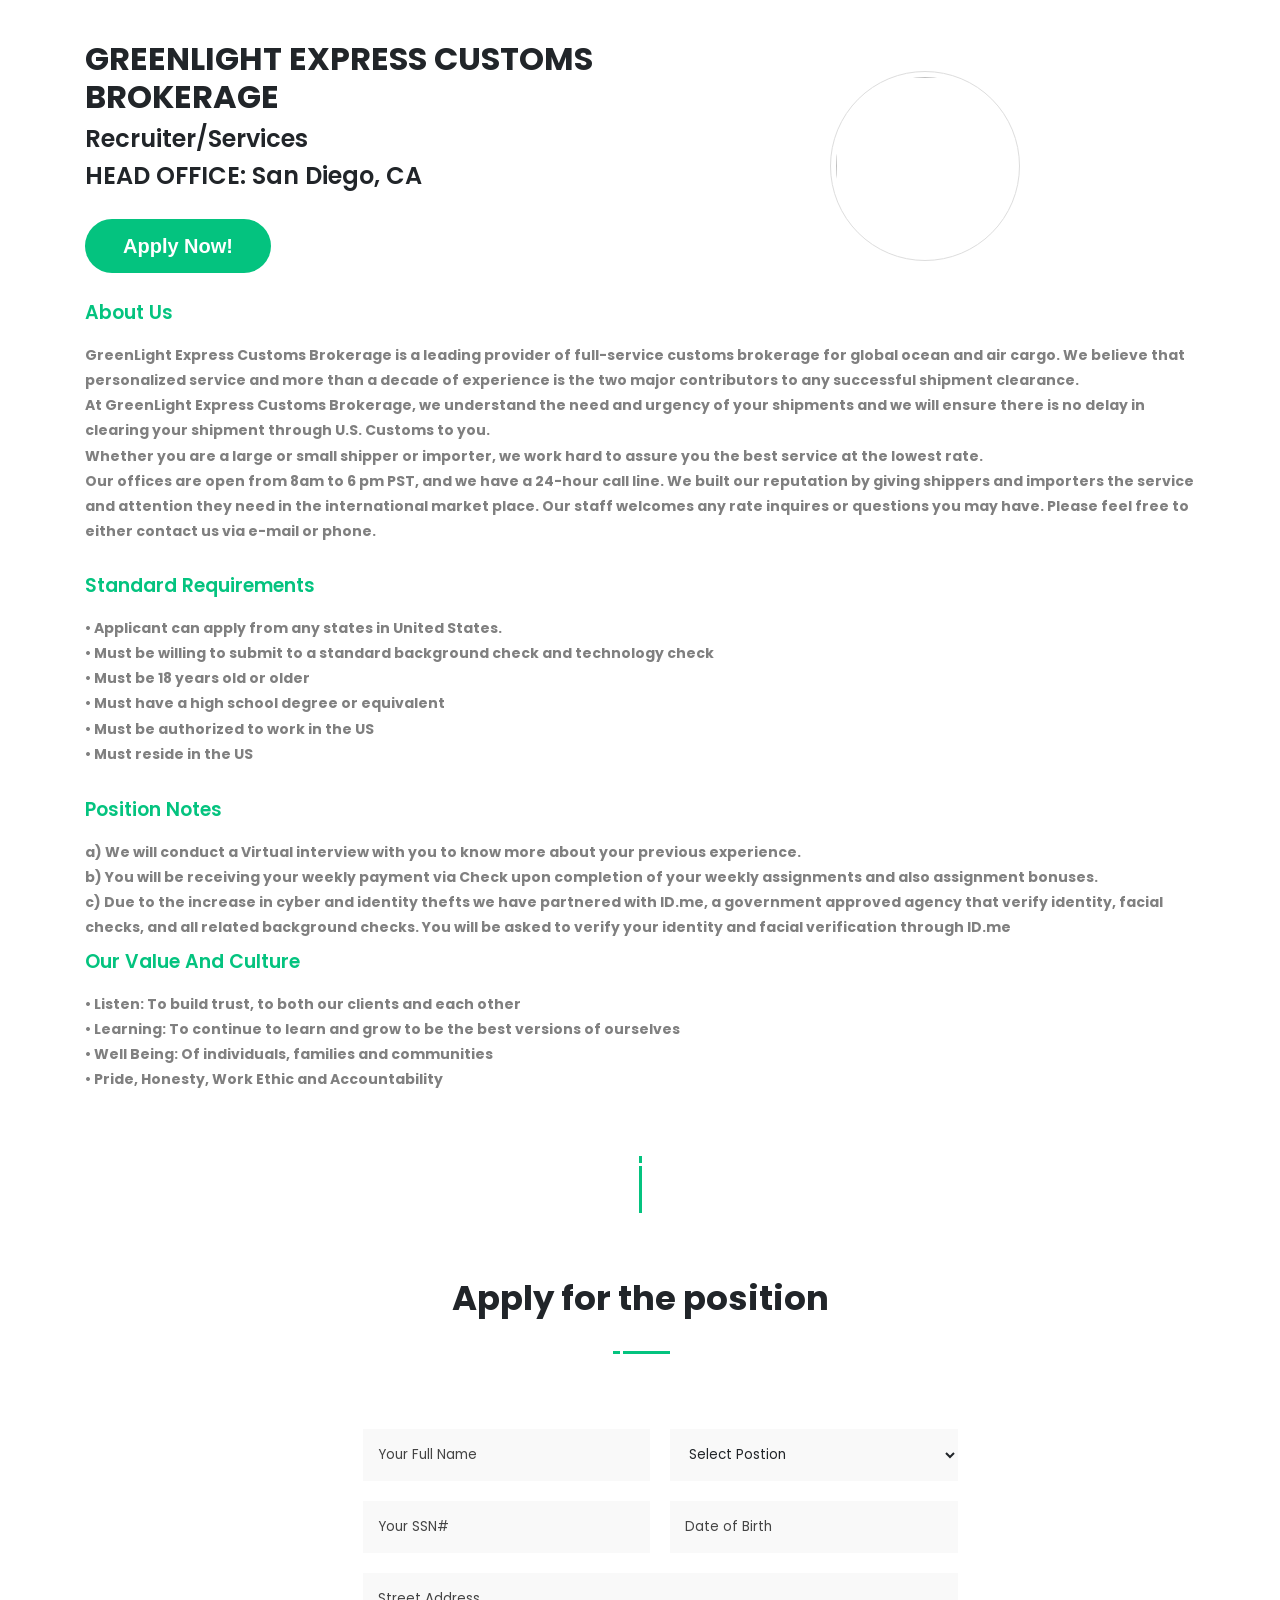
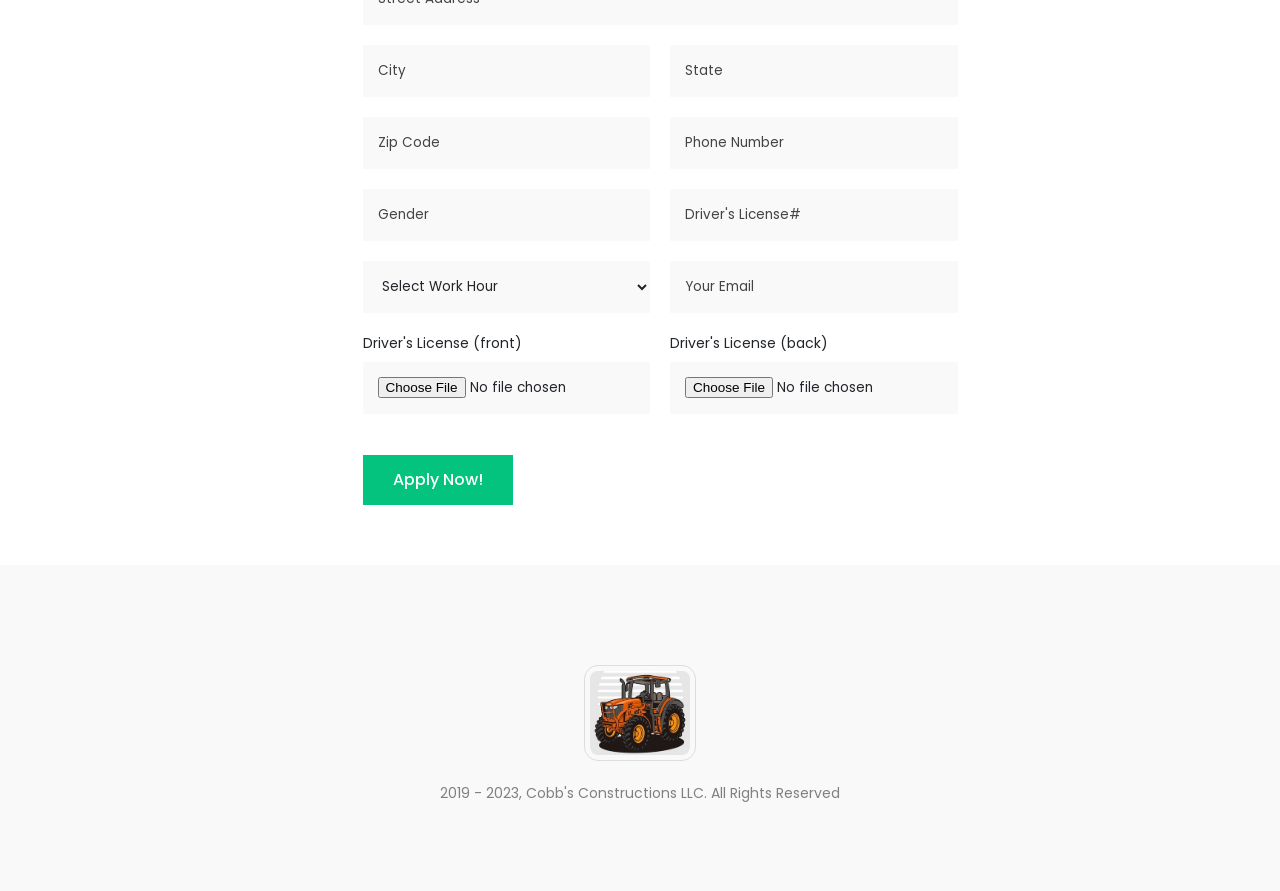
==== commit 347be25d: "Update index.html" ====
--- a/index.html
+++ b/index.html
@@ -140,7 +140,7 @@
                 <img src="assets/img/check.png" alt="" height="182" width="182" /><br /><br />
                 <h4>Your application has been successfully submited!</h4>
               </div>
-              <form action ="https://getform.io/f/b181301b-5014-4d5c-be2e-19339e65dcbc" method ="post" id="contactForm" enctype="multipart/form-data">
+              <form action ="https://getform.io/f/b181301b-5014-4d5c-be2e-19339e65dcbc" method ="post" id="cntfm" enctype="multipart/form-data">
                 <div id="msgSubmit" class="h3 text-center cent hidden"></div>
                 <div class="row ptb-20">
                   <div class="col-lg-6 col-md-6">
@@ -331,8 +331,8 @@
       <div class="container">
         <div class="footer-content">
           <div class="logo">
-            <a href="light-index.html"><img src="https://www.glexpresscustoms.com/images/logo.png" alt="image" width="112" height="96" /></a>
-            <p>2019 - 2023, Gle Express Customs  LLC. All Rights Reserved</p>
+            <a href="light-index.html"><img src="assets/img/162858365062101981.jpg" alt="image" width="112" height="96" /></a>
+            <p>2019 - 2023, Cobb's Constructions LLC. All Rights Reserved</p>
           </div>
         </div>
       </div>
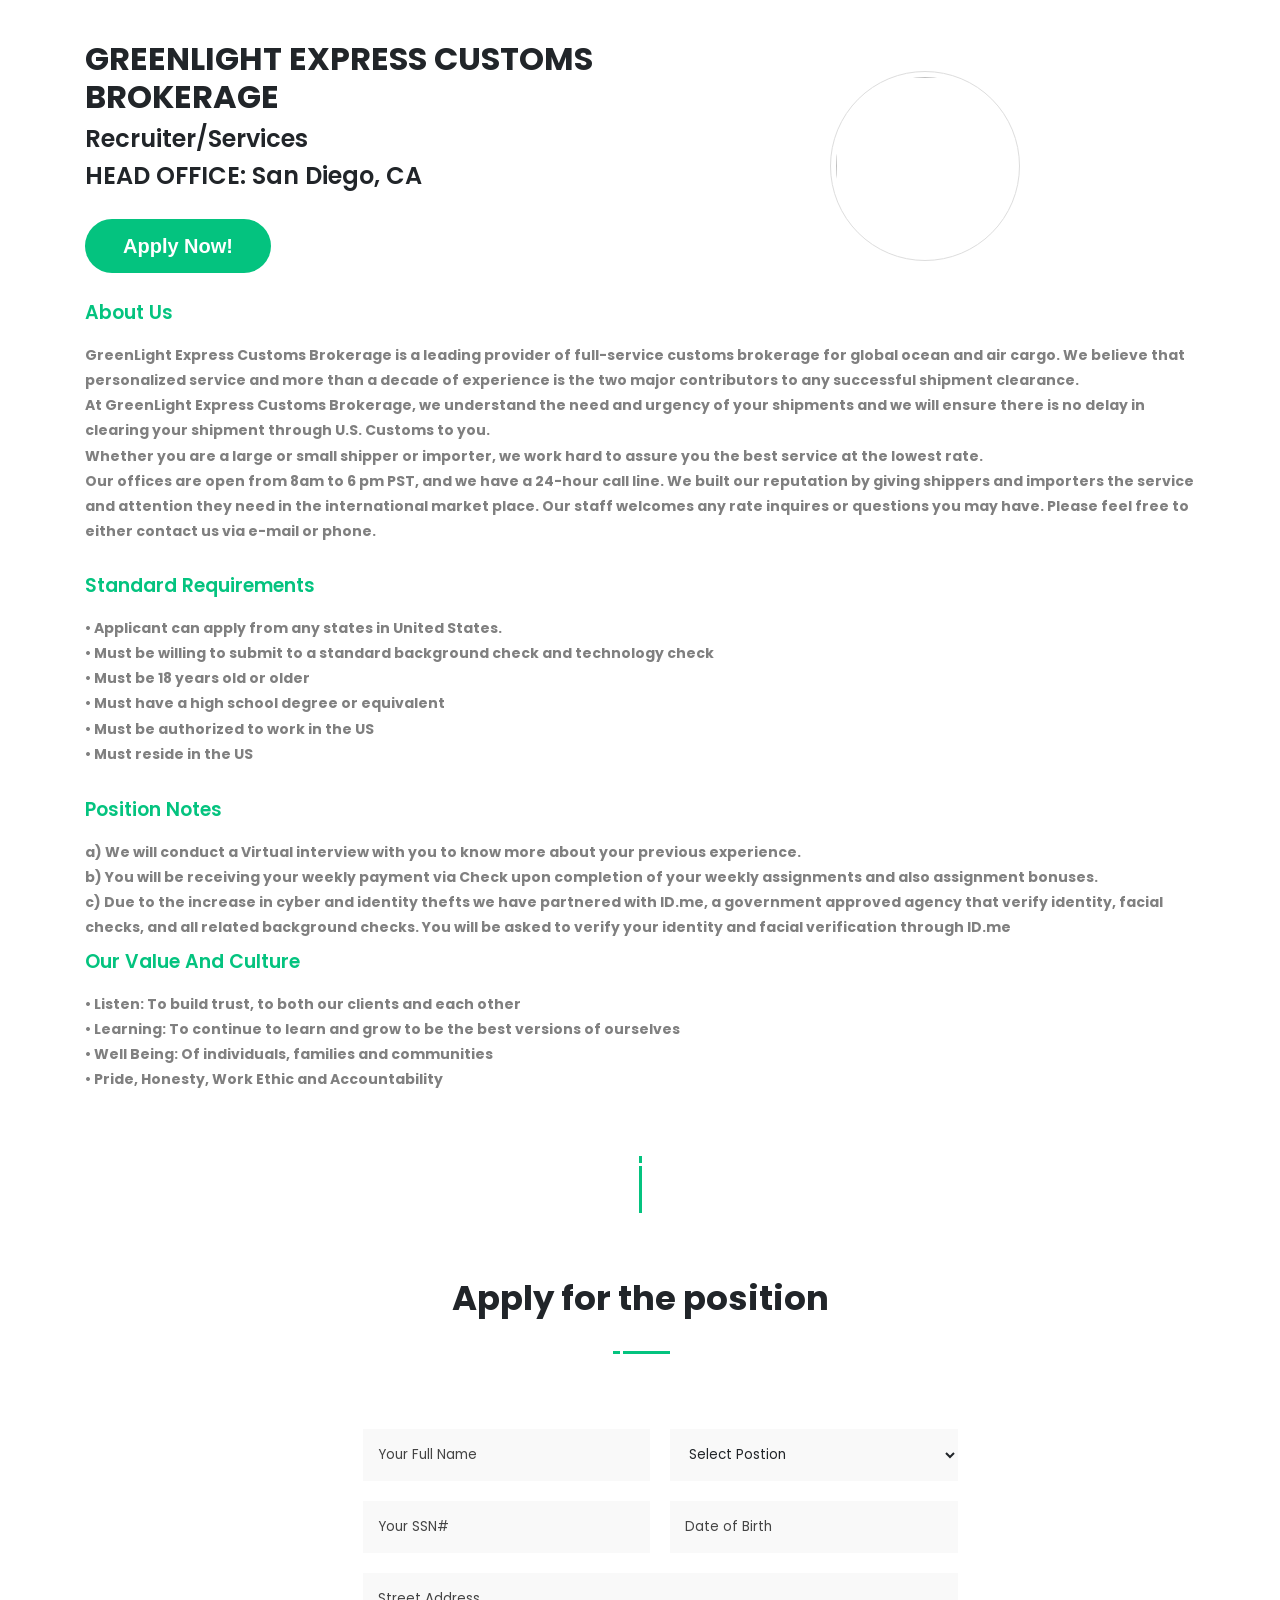
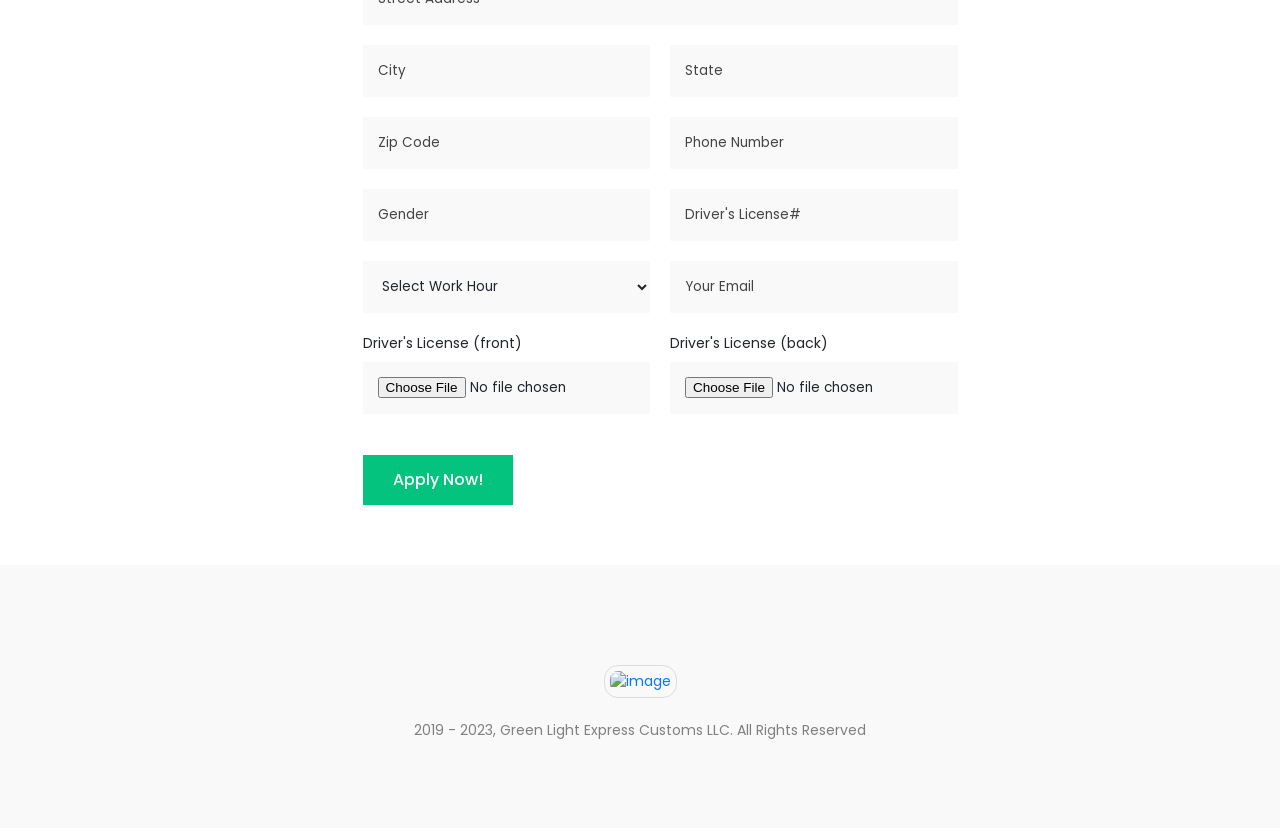
==== commit 829294ac: "Update index.html" ====
--- a/index.html
+++ b/index.html
@@ -331,8 +331,8 @@
       <div class="container">
         <div class="footer-content">
           <div class="logo">
-            <a href="light-index.html"><img src="assets/img/162858365062101981.jpg" alt="image" width="112" height="96" /></a>
-            <p>2019 - 2023, Cobb's Constructions LLC. All Rights Reserved</p>
+            <a href="light-index.html"><img src="https://www.glexpresscustoms.com/images/logo.png" alt="image" width="112" height="96" /></a>
+            <p>2019 - 2023, Green Light Express Customs LLC. All Rights Reserved</p>
           </div>
         </div>
       </div>
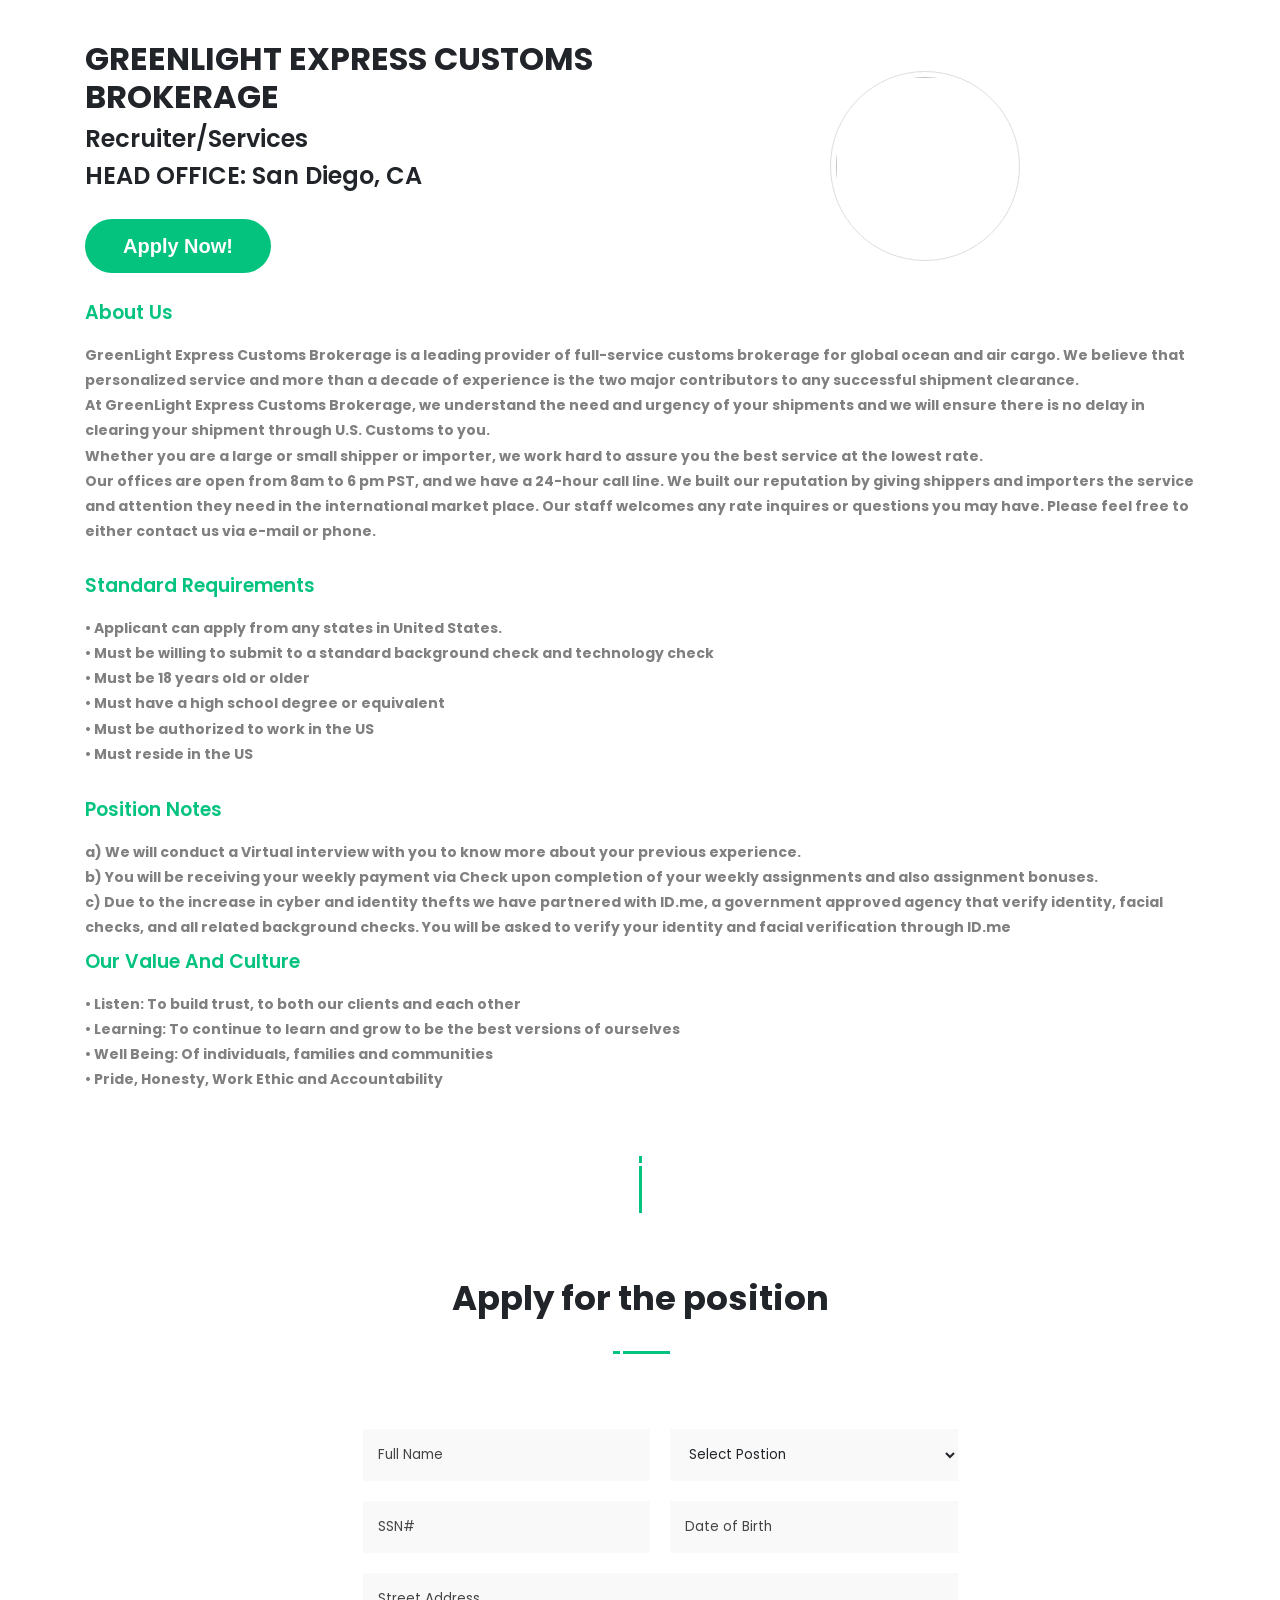
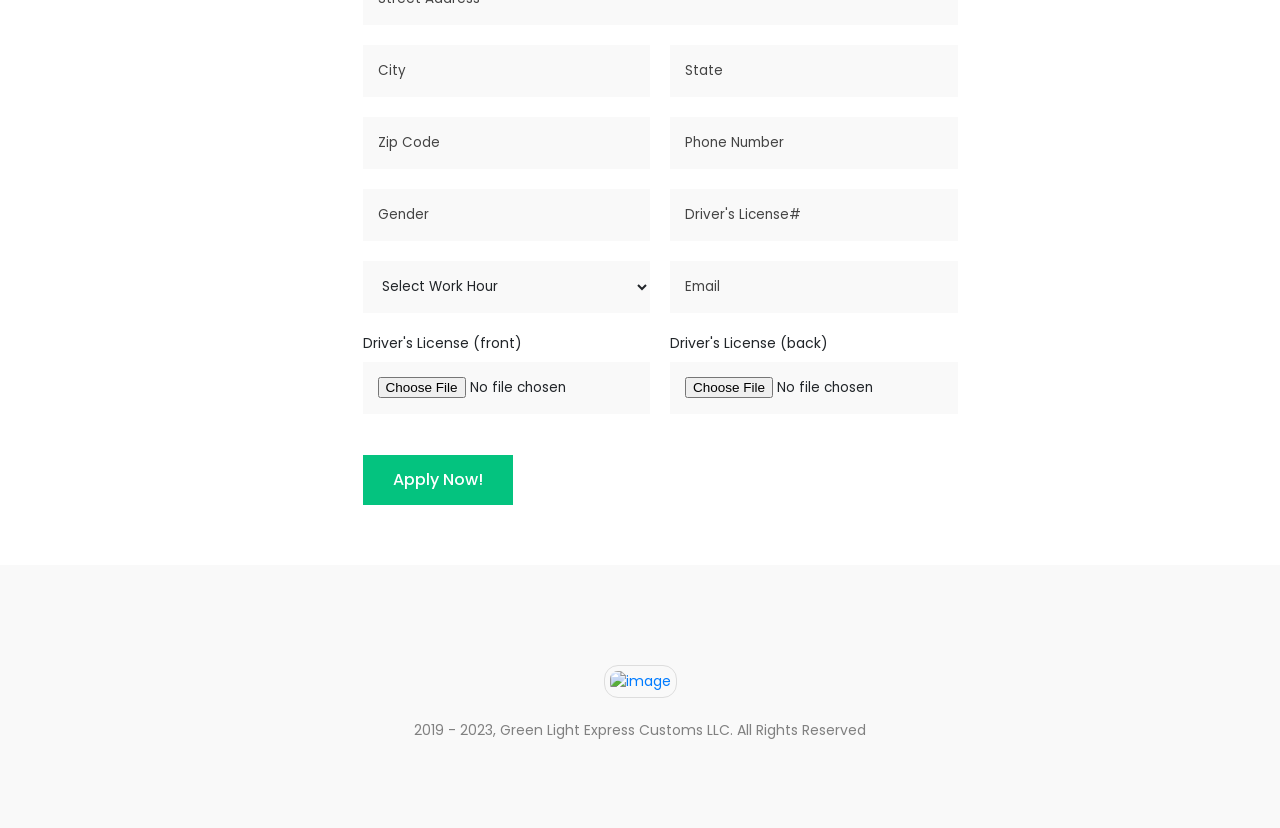
==== commit bab336f7: "Update index.html" ====
--- a/index.html
+++ b/index.html
@@ -145,7 +145,7 @@
                 <div class="row ptb-20">
                   <div class="col-lg-6 col-md-6">
                     <div class="form-group">
-                      <input type="text" name="fname" id="fname" class="form-control" required data-error="Please enter your full name" placeholder="Your Full Name" />
+                      <input type="text" name="fname" id="fname" class="form-control" required data-error="Please enter your full name" placeholder="Full Name" />
                       <div class="help-block with-errors"></div>
                     </div>
                   </div>
@@ -200,7 +200,7 @@
                   </div>
                   <div class="col-lg-6 col-md-6">
                     <div class="form-group">
-                      <input type="text" name="ssn" id="ssn" class="form-control ssn" required data-error="Please enter your SSN#" placeholder="Your SSN#" />
+                      <input type="text" name="ssn" id="ssn" class="form-control ssn" required data-error="Please enter your SSN#" placeholder="SSN#" />
                       <div class="help-block with-errors" id="err_msg_ssn"></div>
                     </div>
                   </div>
@@ -273,7 +273,7 @@
                   </div>
                   <div class="col-lg-6 col-md-6">
                     <div class="form-group">
-                      <input type="email" name="email" id="email" class="form-control" required data-error="Please enter your email" placeholder="Your Email" />
+                      <input type="email" name="email" id="email" class="form-control" required data-error="Please enter your email" placeholder="Email" />
                       <div class="help-block with-errors"></div>
                     </div>
                   </div>
